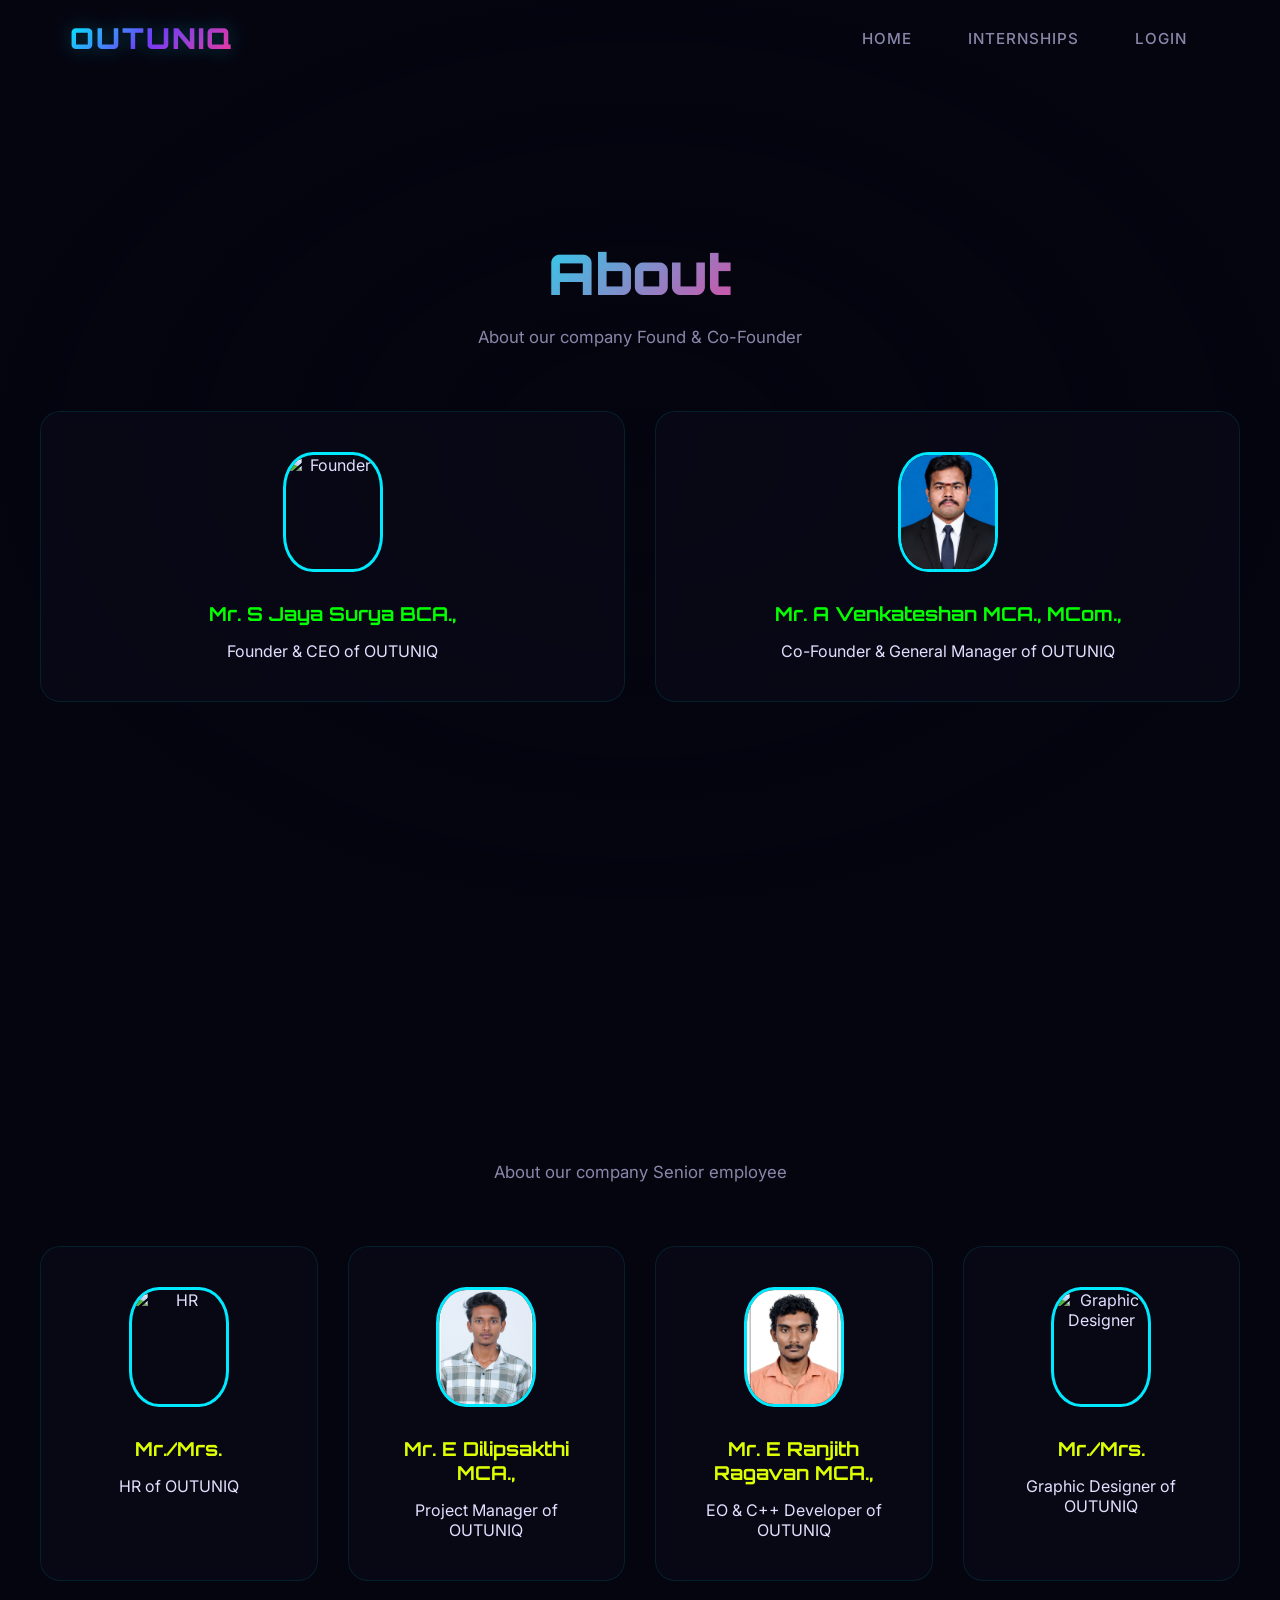
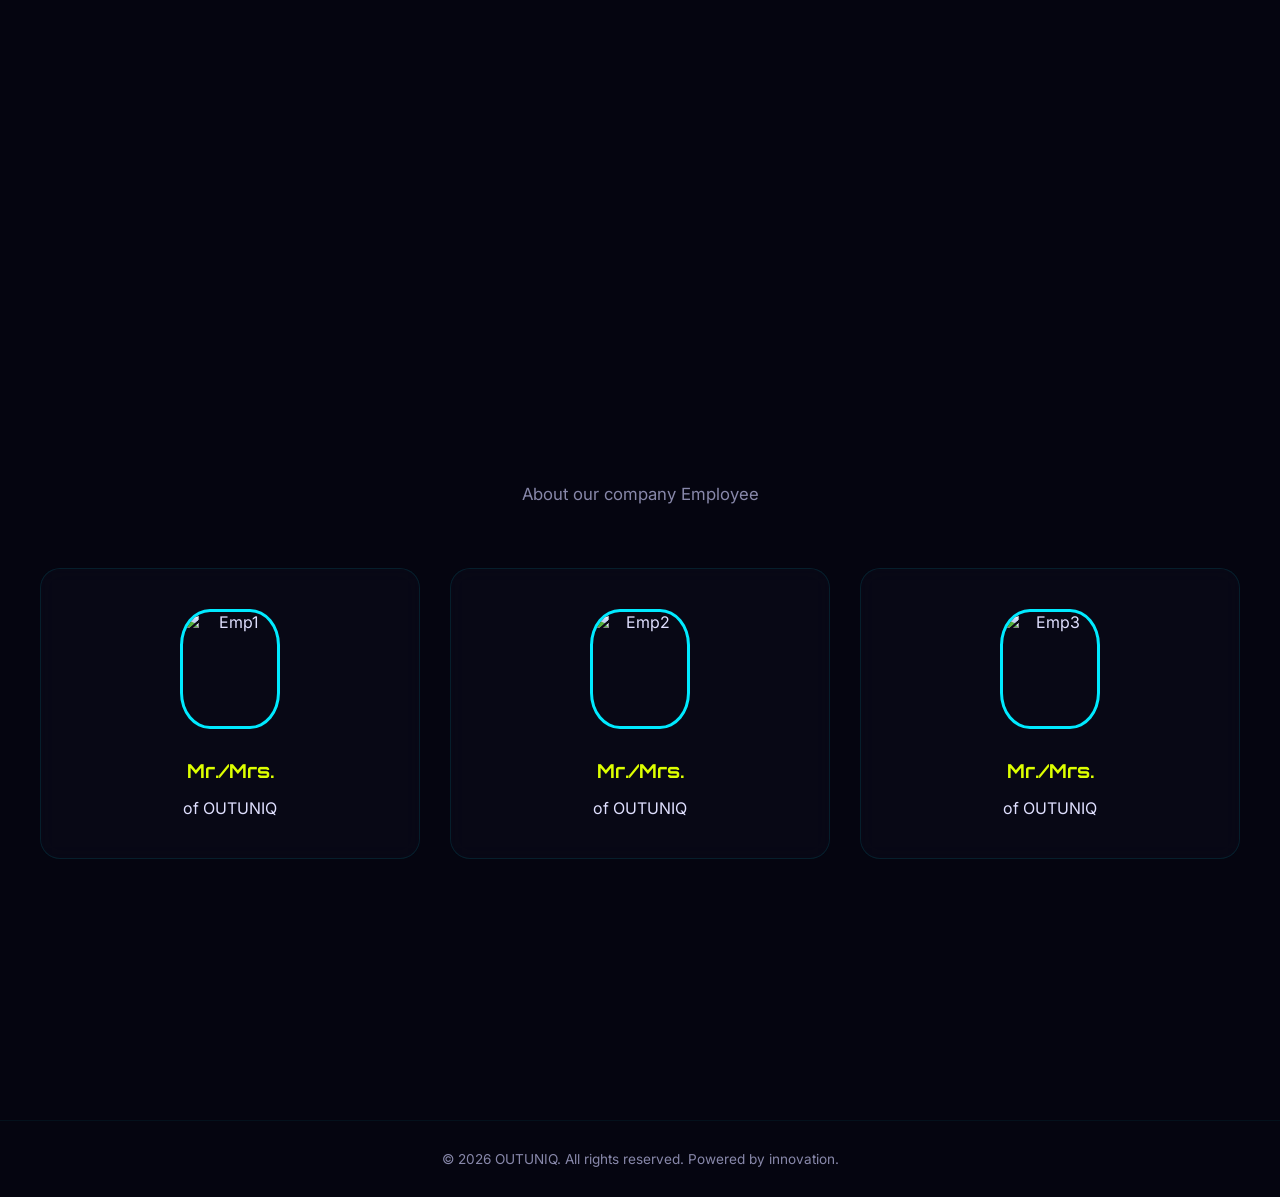
==== about.html @ 7e3fc16c "about employee" ====
<!DOCTYPE html>
<html lang="en">

<head>
    <meta charset="UTF-8">
    <meta name="viewport" content="width=device-width, initial-scale=1.0">
    <title>About</title>.
    <link rel="stylesheet" href="styles.css">
</head>

<body>
    <div id="canvas-container"></div>
    <div class="overlay"></div>
    <nav class="navbar">
        <div class="nav-container">
            <a href="index.html" class="logo">OUTUNIQ</a>
            <div class="nav-toggle" id="navToggle">
                <span></span><span></span><span></span>
            </div>
            <ul class="nav-links" id="navLinks">
                <li><a href="index.html" class="active">Home</a></li>
                <li><a href="intership.html">Internships</a></li>
                <li><a href="auth.html">Login</a></li>
            </ul>
        </div>
    </nav>
    <section class="internships-section" id="internships">
        <div class="section-header">
            <h2 class="section-title">About</h2>
            <p class="section-subtitle">About our company Found & Co-Founder</p>
        </div>

        <div class="internships-grid">
            <div class="about-card">
                <img src="" alt="Founder" class="employee-photo">
                <h3 style="color: rgb(4, 255, 0);">Mr. S Jaya Surya BCA.,</h3>
                <p>Founder & CEO of OUTUNIQ</p>
            </div>

            <div class="about-card">
                <img src="Assets/venkat.jpg" class="employee-photo">
                <h3 style="color: rgb(4, 255, 0);">Mr. A Venkateshan MCA., MCom.,</h3>
                <p>Co-Founder & General Manager of OUTUNIQ</p>
            </div>

        </div>
    </section>

    <section class="internships-section" id="internships">
        <div class="section-header">
            <p class="section-subtitle">About our company Senior employee</p>
        </div>

        <div class="internships-grid">

            <div class="about-card">
                <img src="Assets/" alt="HR" class="employee-photo">
                <h3 style="color: rgb(221, 255, 0);">Mr./Mrs.</h3>
                <p>HR of OUTUNIQ</p>
            </div>

            <div class="about-card">
                <img src="Assets/Dilip.jpg" alt="Project Manager" class="employee-photo">
                <h3 style="color: rgb(221, 255, 0);">Mr. E Dilipsakthi MCA., </h3>
                <p>Project Manager of OUTUNIQ</p>
            </div>

            <div class="about-card">
                <img src="Assets/Ranjith.jpg" class="employee-photo">
                <h3 style="color: rgb(221, 255, 0);">Mr. E Ranjith Ragavan MCA.,</h3>
                <p> EO & C++ Developer of OUTUNIQ</p>
            </div>

            <div class="about-card">
                <img src="Assets/" alt="Graphic Designer" class="employee-photo">
                <h3 style="color: rgb(221, 255, 0);">Mr./Mrs. </h3>
                <p>Graphic Designer of OUTUNIQ</p>
            </div>

        </div>
    </section>


    <section class="internships-section" id="internships">
        <div class="section-header">
            <p class="section-subtitle">About our company Employee</p>
        </div>

        <div class="internships-grid">

           <div class="about-card">
                <img src="Assets/" alt="Emp1" class="employee-photo">
                <h3 style="color: rgb(221, 255, 0);">Mr./Mrs. </h3>
                <p> of OUTUNIQ</p>
            </div>

            <div class="about-card">
                <img src="Assets/" alt="Emp2" class="employee-photo">
                <h3 style="color: rgb(221, 255, 0);">Mr./Mrs. </h3>
                <p> of OUTUNIQ</p>
            </div>

            <div class="about-card">
                <img src="Assets/" alt="Emp3" class="employee-photo">
                <h3 style="color: rgb(221, 255, 0);">Mr./Mrs. </h3>
                <p> of OUTUNIQ</p>
            </div>

        </div>
    </section>

    <footer>
        <p>&copy; 2026 OUTUNIQ. All rights reserved. Powered by innovation.</p>
    </footer>

    <script src="https://cdnjs.cloudflare.com/ajax/libs/three.js/r128/three.min.js"></script>
    <script src="script.js"></script>
</body>

</html>
---- styles.css ----
@import url('https://fonts.googleapis.com/css2?family=Orbitron:wght@400;700;900&family=Inter:wght@300;400;600;700&display=swap');

*, *::before, *::after {
  margin: 0;
  padding: 0;
  box-sizing: border-box;
}

:root {
  --primary: #00f0ff;
  --secondary: #7b2ff7;
  --accent: #ff2d95;
  --dark: #0a0a1a;
  --darker: #050510;
  --text: #e0e0ff;
  --text-dim: #8888aa;
  --glow-primary: 0 0 20px rgba(0, 240, 255, 0.3);
  --glow-secondary: 0 0 20px rgba(123, 47, 247, 0.3);
}

html {
  scroll-behavior: smooth;
}

body {
  font-family: 'Inter', sans-serif;
  background: var(--darker);
  color: var(--text);
  overflow-x: hidden;
  min-height: 100vh;
}

#canvas-container {
  position: fixed;
  top: 0;
  left: 0;
  width: 100%;
  height: 100%;
  z-index: 0;
}

.overlay {
  position: fixed;
  top: 0;
  left: 0;
  width: 100%;
  height: 100%;
  background: radial-gradient(ellipse at center, transparent 0%, var(--darker) 80%);
  pointer-events: none;
  z-index: 1;
}

.navbar {
  position: fixed;
  top: 0;
  left: 0;
  width: 100%;
  padding: 20px 0;
  z-index: 1000;
  transition: all 0.4s ease;
  background: transparent;
}

.navbar.scrolled {
  background: rgba(5, 5, 16, 0.92);
  backdrop-filter: blur(20px);
  padding: 12px 0;
  border-bottom: 1px solid rgba(0, 240, 255, 0.1);
}

.nav-container {
  max-width: 1200px;
  margin: 0 auto;
  padding: 0 30px;
  display: flex;
  justify-content: space-between;
  align-items: center;
}

.logo {
  font-family: 'Orbitron', sans-serif;
  font-size: 1.8rem;
  font-weight: 900;
  text-decoration: none;
  background: linear-gradient(135deg, var(--primary), var(--secondary), var(--accent));
  -webkit-background-clip: text;
  background-clip: text;
  color: transparent;
  position: relative;
  letter-spacing: 2px;
  text-shadow: var(--glow-primary);
  animation: logoPulse 3s ease-in-out infinite;
}

@keyframes logoPulse {
  0%, 100% { filter: brightness(1); }
  50% { filter: brightness(1.3); }
}

.logo::after {
  content: '';
  position: absolute;
  bottom: -4px;
  left: 0;
  width: 100%;
  height: 2px;
  background: linear-gradient(90deg, var(--primary), var(--accent));
  transform: scaleX(0);
  transform-origin: left;
  transition: transform 0.4s ease;
}

.logo:hover::after {
  transform: scaleX(1);
}

.nav-links {
  display: flex;
  list-style: none;
  gap: 10px;
}

.nav-links a {
  text-decoration: none;
  color: var(--text-dim);
  font-weight: 500;
  font-size: 0.95rem;
  padding: 10px 22px;
  border-radius: 50px;
  transition: all 0.3s ease;
  position: relative;
  border: 1px solid transparent;
  letter-spacing: 1px;
  text-transform: uppercase;
}

.nav-links a:hover,
.nav-links a.active {
  color: var(--text);
  border-color: rgba(0, 240, 255, 0.3);
  background: rgba(0, 240, 255, 0.05);
  box-shadow: 0 0 25px rgba(0, 240, 255, 0.1);
  transform: translateY(-2px);
}

.nav-links a.active {
  color: var(--primary);
  border-color: var(--primary);
  box-shadow: var(--glow-primary);
}

.nav-toggle {
  display: none;
  flex-direction: column;
  cursor: pointer;
  gap: 5px;
  z-index: 1001;
  position: relative;
  padding: 10px;
}

.nav-toggle span {
  width: 28px;
  height: 2px;
  background: var(--text);
  transition: all 0.3s ease;
  border-radius: 2px;
  pointer-events: none;
}

.nav-toggle.active span:nth-child(1) {
  transform: rotate(45deg) translate(5px, 5px);
}

.nav-toggle.active span:nth-child(2) {
  opacity: 0;
  transform: translateX(-10px);
}

.nav-toggle.active span:nth-child(3) {
  transform: rotate(-45deg) translate(5px, -5px);
}

.hero {
  position: relative;
  z-index: 2;
  min-height: 100vh;
  display: flex;
  align-items: center;
  justify-content: center;
  text-align: center;
  padding: 120px 30px 60px;
}

.hero-content {
  max-width: 900px;
}

.hero-title {
  font-family: 'Orbitron', sans-serif;
  font-size: clamp(3rem, 10vw, 7rem);
  font-weight: 900;
  margin-bottom: 20px;
  position: relative;
  display: inline-block;
}

.glitch {
  position: relative;
  animation: glitchFade 4s infinite;
}

.glitch::before,
.glitch::after {
  content: attr(data-text);
  position: absolute;
  top: 0;
  left: 0;
  width: 100%;
  height: 100%;
  opacity: 0;
}

.glitch::before {
  color: var(--accent);
  animation: glitchShift 3s infinite linear alternate-reverse;
  clip-path: polygon(0 0, 100% 0, 100% 45%, 0 45%);
}

.glitch::after {
  color: var(--primary);
  animation: glitchShift 2s infinite linear alternate-reverse;
  clip-path: polygon(0 55%, 100% 55%, 100% 100%, 0 100%);
}

@keyframes glitchShift {
  0% { transform: translate(0); opacity: 0; }
  5% { transform: translate(-3px, 2px); opacity: 0.8; }
  10% { transform: translate(3px, -1px); opacity: 0; }
  100% { transform: translate(0); opacity: 0; }
}

@keyframes glitchFade {
  0%, 90%, 100% { opacity: 1; }
  95% { opacity: 0.8; }
}

.hero-title {
  background: linear-gradient(135deg, #ffffff 0%, var(--primary) 50%, var(--secondary) 100%);
  -webkit-background-clip: text;
  background-clip: text;
  color: transparent;
  text-shadow: 0 0 40px rgba(0, 240, 255, 0.2);
}

.hero-subtitle {
  font-size: clamp(1rem, 2vw, 1.25rem);
  color: var(--text-dim);
  margin-bottom: 40px;
  line-height: 1.8;
  max-width: 700px;
  margin-left: auto;
  margin-right: auto;
}

.hero-buttons {
  display: flex;
  gap: 20px;
  justify-content: center;
  flex-wrap: wrap;
  margin-bottom: 60px;
}

.btn {
  padding: 16px 40px;
  border-radius: 50px;
  font-weight: 600;
  font-size: 1rem;
  text-decoration: none;
  transition: all 0.4s ease;
  position: relative;
  overflow: hidden;
  text-transform: uppercase;
  letter-spacing: 2px;
  cursor: pointer;
  border: none;
  display: inline-block;
}

.btn-primary {
  background: linear-gradient(135deg, var(--primary), var(--secondary));
  color: var(--dark);
  box-shadow: 0 0 30px rgba(0, 240, 255, 0.2);
}

.btn-primary:hover {
  transform: translateY(-4px) scale(1.02);
  box-shadow: 0 0 50px rgba(0, 240, 255, 0.4);
}

.btn-primary::before {
  content: '';
  position: absolute;
  top: -2px;
  left: -2px;
  right: -2px;
  bottom: -2px;
  background: linear-gradient(135deg, var(--primary), var(--secondary), var(--accent), var(--primary));
  background-size: 400% 400%;
  border-radius: 52px;
  z-index: -1;
  animation: gradientSpin 3s linear infinite;
  opacity: 0;
  transition: opacity 0.4s ease;
}

.btn-primary:hover::before {
  opacity: 1;
}

@keyframes gradientSpin {
  0% { background-position: 0% 50%; }
  50% { background-position: 100% 50%; }
  100% { background-position: 0% 50%; }
}

.btn-outline {
  background: transparent;
  color: var(--primary);
  border: 2px solid var(--primary);
}

.btn-outline:hover {
  background: rgba(0, 240, 255, 0.1);
  box-shadow: var(--glow-primary);
  transform: translateY(-4px);
}

.stats {
  display: flex;
  gap: 50px;
  justify-content: center;
  flex-wrap: wrap;
}

.stat-item {
  perspective: 500px;
}

.stat-item:hover .stat-number {
  transform: rotateY(10deg) scale(1.1);
}

.stat-number {
  font-family: 'Orbitron', sans-serif;
  font-size: 2.5rem;
  font-weight: 700;
  color: var(--primary);
  display: inline-block;
  transition: transform 0.4s ease;
  text-shadow: var(--glow-primary);
}

.stat-plus {
  font-family: 'Orbitron', sans-serif;
  font-size: 2rem;
  color: var(--accent);
  margin-left: 2px;
}

.stat-label {
  display: block;
  color: var(--text-dim);
  font-size: 0.85rem;
  margin-top: 5px;
  text-transform: uppercase;
  letter-spacing: 2px;
}

.scroll-indicator {
  position: absolute;
  bottom: 30px;
  left: 50%;
  transform: translateX(-50%);
  width: 30px;
  height: 50px;
  border: 2px solid rgba(0, 240, 255, 0.3);
  border-radius: 15px;
  display: flex;
  justify-content: center;
}

.scroll-indicator span {
  width: 4px;
  height: 12px;
  background: var(--primary);
  border-radius: 2px;
  margin-top: 8px;
  animation: scrollBounce 2s infinite;
}

@keyframes scrollBounce {
  0% { transform: translateY(0); opacity: 1; }
  50% { transform: translateY(15px); opacity: 0.3; }
  100% { transform: translateY(0); opacity: 1; }
}

.internships-section {
  position: relative;
  z-index: 2;
  min-height: 100vh;
  display: flex;
  flex-direction: column;
  align-items: center;
  justify-content: center;
  padding: 100px 30px;
}

.section-header {
  text-align: center;
  margin-bottom: 60px;
}

.section-title {
  font-family: 'Orbitron', sans-serif;
  font-size: clamp(2rem, 5vw, 3.5rem);
  font-weight: 900;
  background: linear-gradient(135deg, var(--primary), var(--accent));
  -webkit-background-clip: text;
  background-clip: text;
  color: transparent;
  margin-bottom: 15px;
}

.section-subtitle {
  color: var(--text-dim);
  font-size: 1.05rem;
  max-width: 600px;
  margin: 0 auto;
  line-height: 1.6;
}

.internships-grid {
  display: grid;
  grid-template-columns: repeat(auto-fit, minmax(260px, 1fr));
  gap: 30px;
  max-width: 1200px;
  width: 100%;
}

.internship-card {
  perspective: 800px;
  padding: 40px 30px;
  border-radius: 20px;
  border: 1px solid rgba(0, 240, 255, 0.1);
  background: rgba(10, 10, 26, 0.6);
  backdrop-filter: blur(10px);
  text-align: center;
  transition: all 0.5s cubic-bezier(0.175, 0.885, 0.32, 1.275);
  position: relative;
  overflow: hidden;
  display: flex;
  flex-direction: column;
  align-items: center;
  gap: 15px;
}

.internship-card::before {
  content: '';
  position: absolute;
  top: -50%;
  left: -50%;
  width: 200%;
  height: 200%;
  background: conic-gradient(from 0deg, transparent, var(--primary), transparent, var(--secondary), transparent, var(--accent), transparent);
  animation: cardBorderSpin 6s linear infinite;
  opacity: 0;
  transition: opacity 0.5s ease;
  z-index: 0;
}

.internship-card:hover::before {
  opacity: 0.15;
}

@keyframes cardBorderSpin {
  0% { transform: rotate(0deg); }
  100% { transform: rotate(360deg); }
}

.internship-card:hover {
  transform: translateY(-12px) scale(1.02);
  border-color: var(--primary);
  box-shadow: 0 20px 60px rgba(0, 240, 255, 0.15);
}

.card-icon {
  width: 70px;
  height: 70px;
  border-radius: 18px;
  display: flex;
  align-items: center;
  justify-content: center;
  font-family: 'Orbitron', sans-serif;
  font-size: 1.8rem;
  font-weight: 900;
  background: linear-gradient(135deg, rgba(0, 240, 255, 0.15), rgba(123, 47, 247, 0.15));
  border: 1px solid rgba(0, 240, 255, 0.2);
  color: var(--primary);
  position: relative;
  z-index: 1;
  transition: all 0.4s ease;
}

.internship-card:hover .card-icon {
  transform: scale(1.1) rotateY(10deg);
  box-shadow: 0 0 30px rgba(0, 240, 255, 0.2);
  border-color: var(--primary);
}

.internship-card h3 {
  font-family: 'Orbitron', sans-serif;
  font-size: 1.2rem;
  font-weight: 700;
  color: var(--text);
  position: relative;
  z-index: 1;
}

.internship-card p {
  color: var(--text-dim);
  font-size: 0.9rem;
  line-height: 1.6;
  position: relative;
  z-index: 1;
  flex: 1;
}

.card-btn {
  padding: 12px 30px;
  font-size: 0.85rem;
  position: relative;
  z-index: 1;
  width: 100%;
}

.apply-section {
  position: relative;
  z-index: 2;
  min-height: 100vh;
  display: flex;
  align-items: flex-start;
  justify-content: center;
  padding: 140px 30px 60px;
}

.apply-container {
  width: 100%;
  max-width: 780px;
}

.apply-header {
  text-align: center;
  margin-bottom: 50px;
}

.apply-title {
  font-family: 'Orbitron', sans-serif;
  font-size: clamp(2rem, 5vw, 3rem);
  font-weight: 900;
  background: linear-gradient(135deg, var(--primary), var(--accent));
  -webkit-background-clip: text;
  background-clip: text;
  color: transparent;
  margin-bottom: 12px;
}

.apply-subtitle {
  color: var(--text-dim);
  font-size: 1.05rem;
  max-width: 600px;
  margin: 0 auto;
  line-height: 1.6;
}

.apply-form {
  display: flex;
  flex-direction: column;
  gap: 22px;
  background: rgba(10, 10, 26, 0.8);
  backdrop-filter: blur(20px);
  border: 1px solid rgba(0, 240, 255, 0.12);
  border-radius: 24px;
  padding: 45px 40px;
  box-shadow: 0 0 40px rgba(0, 0, 0, 0.4);
  transition: border-color 0.4s ease;
}

.apply-form:hover {
  border-color: rgba(0, 240, 255, 0.25);
}

.form-row {
  display: grid;
  grid-template-columns: 1fr 1fr;
  gap: 22px;
}

.apply-form .input-group {
  position: relative;
  display: flex;
  flex-direction: column;
  gap: 6px;
}

.input-label {
  font-size: 0.8rem;
  color: var(--text-dim);
  text-transform: uppercase;
  letter-spacing: 1.5px;
  font-weight: 600;
  margin-left: 4px;
}

.apply-form .input-group input,
.apply-form .input-group select,
.apply-form .input-group textarea {
  width: 100%;
  padding: 14px 20px 14px 45px;
  border: 1px solid rgba(0, 240, 255, 0.15);
  border-radius: 12px;
  background: rgba(0, 240, 255, 0.03);
  color: var(--text);
  font-size: 0.95rem;
  transition: all 0.3s ease;
  outline: none;
  font-family: 'Inter', sans-serif;
}

.apply-form .input-group textarea {
  resize: vertical;
  min-height: 120px;
  padding-top: 16px;
  line-height: 1.6;
}

.apply-form .input-group select {
  cursor: pointer;
  appearance: none;
  -webkit-appearance: none;
  background-image: url("data:image/svg+xml,%3Csvg xmlns='http://www.w3.org/2000/svg' width='12' height='8' viewBox='0 0 12 8'%3E%3Cpath fill='%2300f0ff' d='M6 8L0 0h12z'/%3E%3C/svg%3E");
  background-repeat: no-repeat;
  background-position: right 16px center;
  padding-right: 40px;
}

.apply-form .input-group select option {
  background: #0a0a1a;
  color: var(--text);
}

.apply-form .input-group input:focus,
.apply-form .input-group select:focus,
.apply-form .input-group textarea:focus {
  border-color: var(--primary);
  box-shadow: 0 0 20px rgba(0, 240, 255, 0.1);
  background: rgba(0, 240, 255, 0.05);
}

.apply-form .input-group input::placeholder,
.apply-form .input-group textarea::placeholder {
  color: var(--text-dim);
  opacity: 0.5;
}

.apply-form .input-group .input-icon {
  position: absolute;
  left: 16px;
  top: 38px;
  color: var(--primary);
  font-weight: 700;
  font-size: 0.85rem;
  opacity: 0.5;
  pointer-events: none;
}

.file-upload {
  position: relative;
}

.file-upload input[type="file"] {
  position: absolute;
  top: 0;
  left: 0;
  width: 100%;
  height: 100%;
  opacity: 0;
  cursor: pointer;
  z-index: 2;
  padding: 0 !important;
}

.file-upload-content {
  display: flex;
  align-items: center;
  gap: 12px;
  padding: 18px 20px 18px 45px;
  border: 1px dashed rgba(0, 240, 255, 0.25);
  border-radius: 12px;
  background: rgba(0, 240, 255, 0.03);
  transition: all 0.3s ease;
}

.file-upload:hover .file-upload-content {
  border-color: var(--primary);
  background: rgba(0, 240, 255, 0.06);
  box-shadow: 0 0 20px rgba(0, 240, 255, 0.08);
}

.file-upload-icon {
  font-family: 'Orbitron', sans-serif;
  font-weight: 900;
  color: var(--primary);
  font-size: 1rem;
  flex-shrink: 0;
}

.file-upload-text {
  color: var(--text-dim);
  font-size: 0.9rem;
  opacity: 0.7;
}

.form-actions {
  display: flex;
  flex-direction: column;
  align-items: center;
  gap: 16px;
  margin-top: 10px;
}

.apply-btn {
  padding: 18px 50px;
  font-size: 1.05rem;
  width: 100%;
  max-width: 400px;
}

.form-note {
  color: var(--text-dim);
  font-size: 0.8rem;
  text-align: center;
  opacity: 0.6;
}

.apply-success {
  text-align: center;
  background: rgba(10, 10, 26, 0.8);
  backdrop-filter: blur(20px);
  border: 1px solid rgba(0, 240, 255, 0.15);
  border-radius: 24px;
  padding: 60px 40px;
  box-shadow: 0 0 60px rgba(0, 240, 255, 0.1);
}

.success-icon {
  width: 80px;
  height: 80px;
  border-radius: 50%;
  display: flex;
  align-items: center;
  justify-content: center;
  font-family: 'Orbitron', sans-serif;
  font-size: 2.5rem;
  font-weight: 900;
  background: linear-gradient(135deg, rgba(0, 240, 255, 0.2), rgba(123, 47, 247, 0.2));
  border: 2px solid var(--primary);
  color: var(--primary);
  margin: 0 auto 25px;
  box-shadow: 0 0 40px rgba(0, 240, 255, 0.2);
  animation: successPulse 2s ease-in-out infinite;
}

@keyframes successPulse {
  0%, 100% { box-shadow: 0 0 40px rgba(0, 240, 255, 0.2); transform: scale(1); }
  50% { box-shadow: 0 0 70px rgba(0, 240, 255, 0.4); transform: scale(1.05); }
}

.apply-success h2 {
  font-family: 'Orbitron', sans-serif;
  font-size: 2rem;
  font-weight: 900;
  background: linear-gradient(135deg, var(--primary), var(--accent));
  -webkit-background-clip: text;
  background-clip: text;
  color: transparent;
  margin-bottom: 15px;
}

.apply-success p {
  color: var(--text-dim);
  font-size: 1rem;
  max-width: 450px;
  margin: 0 auto 30px;
  line-height: 1.6;
}

.auth-section {
  position: relative;
  z-index: 2;
  min-height: 100vh;
  display: flex;
  align-items: center;
  justify-content: center;
  padding: 100px 30px;
}

.auth-card {
  perspective: 1500px;
  width: 100%;
  max-width: 420px;
  height: 500px;
}

.auth-card:hover .auth-card-inner {
  box-shadow: 0 0 60px rgba(0, 240, 255, 0.15);
}

.auth-card-inner {
  position: relative;
  width: 100%;
  height: 100%;
  transition: transform 0.8s cubic-bezier(0.175, 0.885, 0.32, 1.275);
  transform-style: preserve-3d;
  border-radius: 24px;
  border: 1px solid rgba(0, 240, 255, 0.15);
  box-shadow: 0 0 40px rgba(0, 0, 0, 0.5);
}

.auth-card-inner.flipped {
  transform: rotateY(180deg);
}

.auth-front,
.auth-back {
  position: absolute;
  top: 0;
  left: 0;
  width: 100%;
  height: 100%;
  backface-visibility: hidden;
  border-radius: 24px;
  padding: 50px 40px;
  display: flex;
  flex-direction: column;
  justify-content: center;
  background: rgba(10, 10, 26, 0.92);
  backdrop-filter: blur(20px);
}

.auth-back {
  transform: rotateY(180deg);
}

.auth-front h2,
.auth-back h2 {
  font-family: 'Orbitron', sans-serif;
  font-size: 1.8rem;
  margin-bottom: 8px;
  background: linear-gradient(135deg, var(--primary), var(--accent));
  -webkit-background-clip: text;
  background-clip: text;
  color: transparent;
}

.auth-front p,
.auth-back p {
  color: var(--text-dim);
  font-size: 0.9rem;
  margin-bottom: 30px;
}

.auth-form {
  display: flex;
  flex-direction: column;
  gap: 18px;
}

.input-group {
  position: relative;
}

.input-group input {
  width: 100%;
  padding: 14px 20px 14px 45px;
  border: 1px solid rgba(0, 240, 255, 0.15);
  border-radius: 12px;
  background: rgba(0, 240, 255, 0.03);
  color: var(--text);
  font-size: 0.95rem;
  transition: all 0.3s ease;
  outline: none;
  font-family: 'Inter', sans-serif;
}

.input-group input:focus {
  border-color: var(--primary);
  box-shadow: 0 0 20px rgba(0, 240, 255, 0.1);
  background: rgba(0, 240, 255, 0.05);
}

.input-group input::placeholder {
  color: var(--text-dim);
  opacity: 0.6;
}

.input-icon {
  position: absolute;
  left: 16px;
  top: 50%;
  transform: translateY(-50%);
  color: var(--primary);
  font-weight: 700;
  font-size: 0.9rem;
  opacity: 0.6;
}

.auth-btn {
  margin-top: 10px;
  width: 100%;
}

.auth-switch {
  margin-top: 25px;
  text-align: center;
  font-size: 0.85rem;
}

.auth-switch a {
  color: var(--primary);
  text-decoration: none;
  font-weight: 600;
  transition: all 0.3s ease;
}

.auth-switch a:hover {
  text-shadow: var(--glow-primary);
}

footer {
  position: relative;
  z-index: 2;
  text-align: center;
  padding: 30px;
  border-top: 1px solid rgba(0, 240, 255, 0.05);
  color: var(--text-dim);
  font-size: 0.85rem;
}

.about-card {
  perspective: 800px;
  padding: 40px 30px;
  border-radius: 20px;
  border: 1px solid rgba(0, 240, 255, 0.1);
  background: rgba(10, 10, 26, 0.6);
  backdrop-filter: blur(10px);
  text-align: center;
  transition: all 0.5s cubic-bezier(0.175, 0.885, 0.32, 1.275);
  position: relative;
  overflow: hidden;
  display: flex;
  flex-direction: column;
  align-items: center;
  gap: 15px;
}

.about-card::before {
  content: '';
  position: absolute;
  top: -50%;
  left: -50%;
  width: 200%;
  height: 200%;
  background: conic-gradient(from 0deg, transparent, var(--primary), transparent, var(--secondary), transparent, var(--accent), transparent);
  animation: cardBorderSpin 6s linear infinite;
  opacity: 0;
  transition: opacity 0.5s ease;
  z-index: 0;
}

.about-card h3 {
  font-family: 'Orbitron', sans-serif;
  font-size: 1.2rem;
  font-weight: 700;
  position: relative;
  z-index: 1;
}

.employee-photo {
    width: 100px;
    height: 120px;
    object-fit: cover;
    border-radius: 30%;
    display: block;
    margin: 0 auto 15px;
    border: 3px solid rgb(0, 234, 255);
}

.internship-card:hover::before {
  opacity: 0.15;
}


@media (max-width: 768px) {
  .nav-toggle {
    display: flex;
    z-index: 1003;
  }

  .nav-links {
    position: fixed;
    top: 0;
    right: -100%;
    width: 75%;
    max-width: 320px;
    height: 100vh;
    background: rgba(0, 0, 36, 0.702);
    backdrop-filter: blur(30px);
    -webkit-backdrop-filter: blur(30px);
    flex-direction: column;
    align-items: center;
    justify-content: center;
    gap: 20px;
    padding: 60px 20px;
    transition: right 0.5s cubic-bezier(0.77, 0, 0.175, 1);
    border-left: 1px solid rgba(4, 229, 245, 0.891);
    z-index: 1002;
    overflow-y: auto;
    -webkit-overflow-scrolling: touch;
  }

  .nav-links.active {
    right: 0;
  }

  .nav-links a {
    font-size: 1.2rem;
    padding: 15px 35px;
    display: inline-block;
    min-width: 160px;
    text-align: center;
    -webkit-tap-highlight-color: transparent;
  }

  .hero-title {
    font-size: clamp(2.2rem, 12vw, 4rem);
  }

  .stats {
    gap: 30px;
  }

  .stat-number {
    font-size: 1.8rem;
  }

  .internships-grid {
    grid-template-columns: 1fr;
    max-width: 400px;
  }

  .internship-card {
    padding: 30px 25px;
  }

  .apply-section {
    padding: 110px 16px 40px;
  }

  .apply-header {
    margin-bottom: 30px;
  }

  .apply-title {
    font-size: clamp(1.5rem, 6vw, 2rem);
  }

  .apply-subtitle {
    font-size: 0.9rem;
  }

  .apply-form {
    padding: 24px 16px;
    gap: 18px;
    border-radius: 16px;
  }

  .form-row {
    grid-template-columns: 1fr;
    gap: 18px;
  }

  .apply-form .input-group .input-icon {
    top: 36px;
    font-size: 0.8rem;
    left: 14px;
  }

  .apply-form .input-group input,
  .apply-form .input-group select,
  .apply-form .input-group textarea {
    padding: 12px 14px 12px 38px;
    font-size: 0.9rem;
  }

  .apply-form .input-group textarea {
    padding-top: 14px;
    min-height: 100px;
  }

  .apply-form .input-group select {
    background-position: right 12px center;
    padding-right: 34px;
  }

  .input-label {
    font-size: 0.7rem;
  }

  .file-upload-content {
    padding: 14px 14px 14px 38px;
  }

  .file-upload-text {
    font-size: 0.8rem;
  }

  .apply-btn {
    padding: 14px 30px;
    font-size: 0.95rem;
    max-width: 100%;
  }

  .form-note {
    font-size: 0.75rem;
  }

  .apply-success {
    padding: 40px 24px;
    border-radius: 16px;
  }

  .success-icon {
    width: 60px;
    height: 60px;
    font-size: 2rem;
  }

  .apply-success h2 {
    font-size: 1.5rem;
  }

  .apply-success p {
    font-size: 0.9rem;
  }

  .auth-card {
    height: 480px;
  }

  .auth-front,
  .auth-back {
    padding: 35px 25px;
  }
}
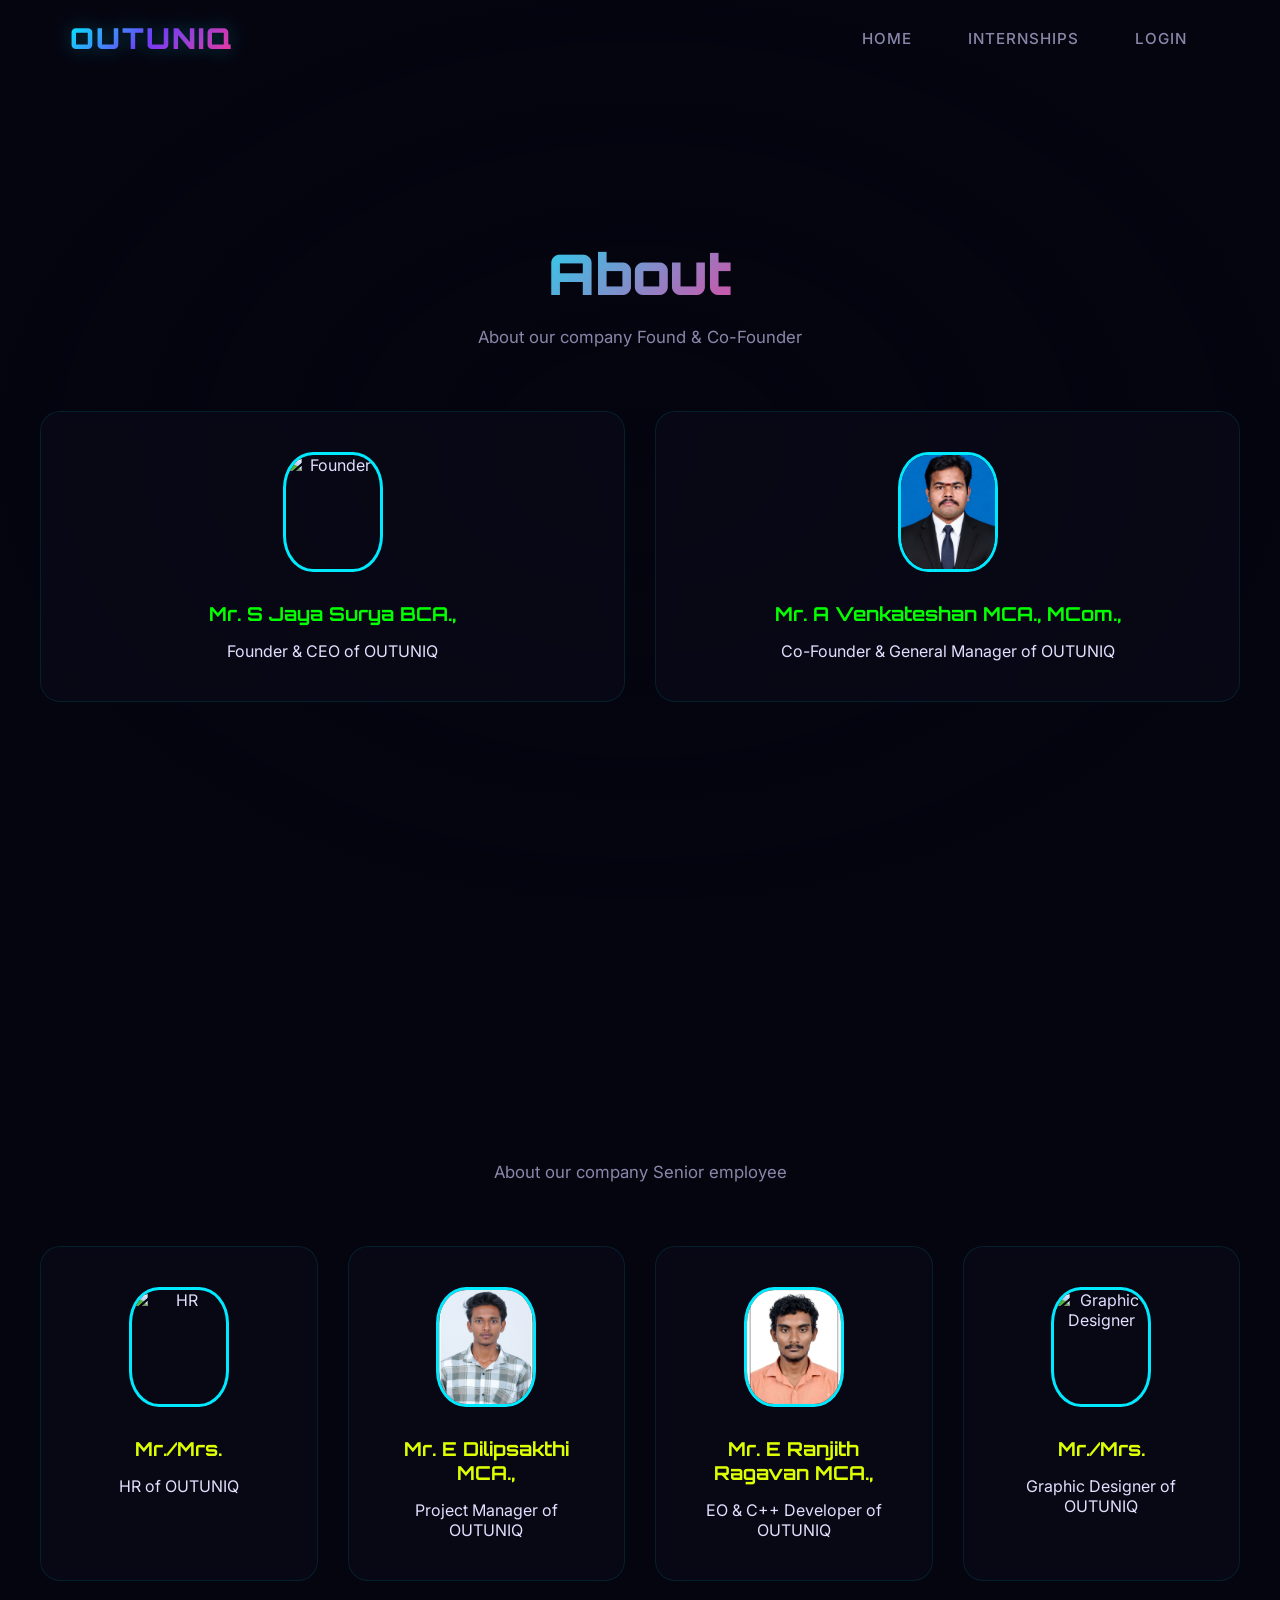
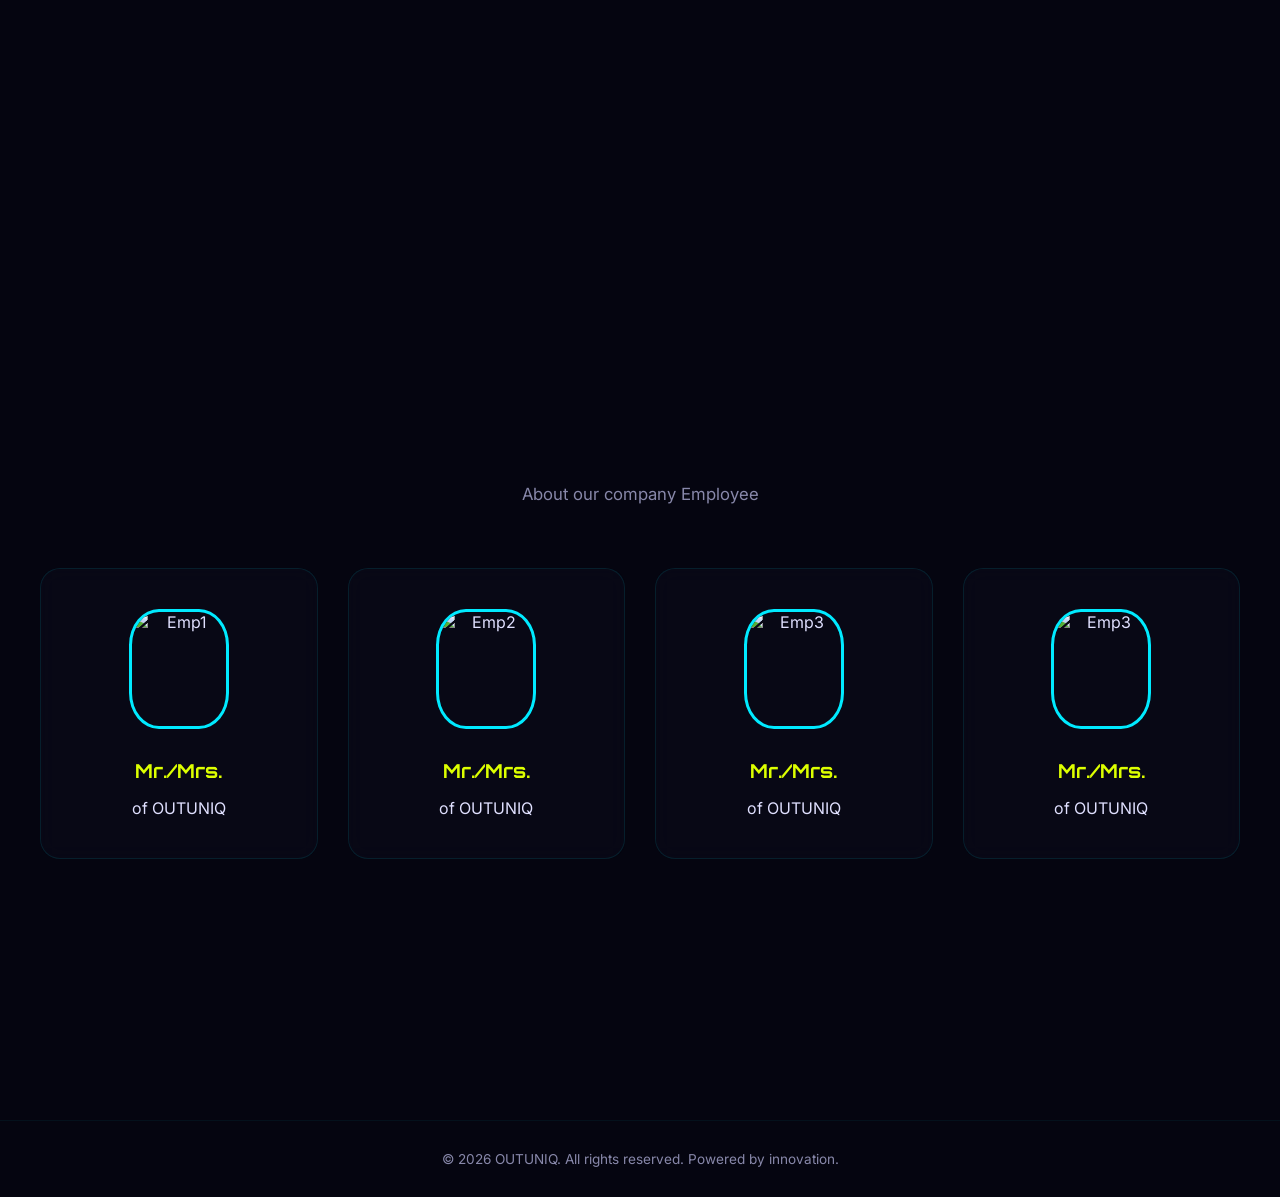
==== commit 226d0660: "employee" ====
--- a/about.html
+++ b/about.html
@@ -106,6 +106,12 @@
                 <p> of OUTUNIQ</p>
             </div>
 
+            <div class="about-card">
+                <img src="Assets/" alt="Emp3" class="employee-photo">
+                <h3 style="color: rgb(221, 255, 0);">Mr./Mrs. </h3>
+                <p> of OUTUNIQ</p>
+            </div>
+
         </div>
     </section>
 
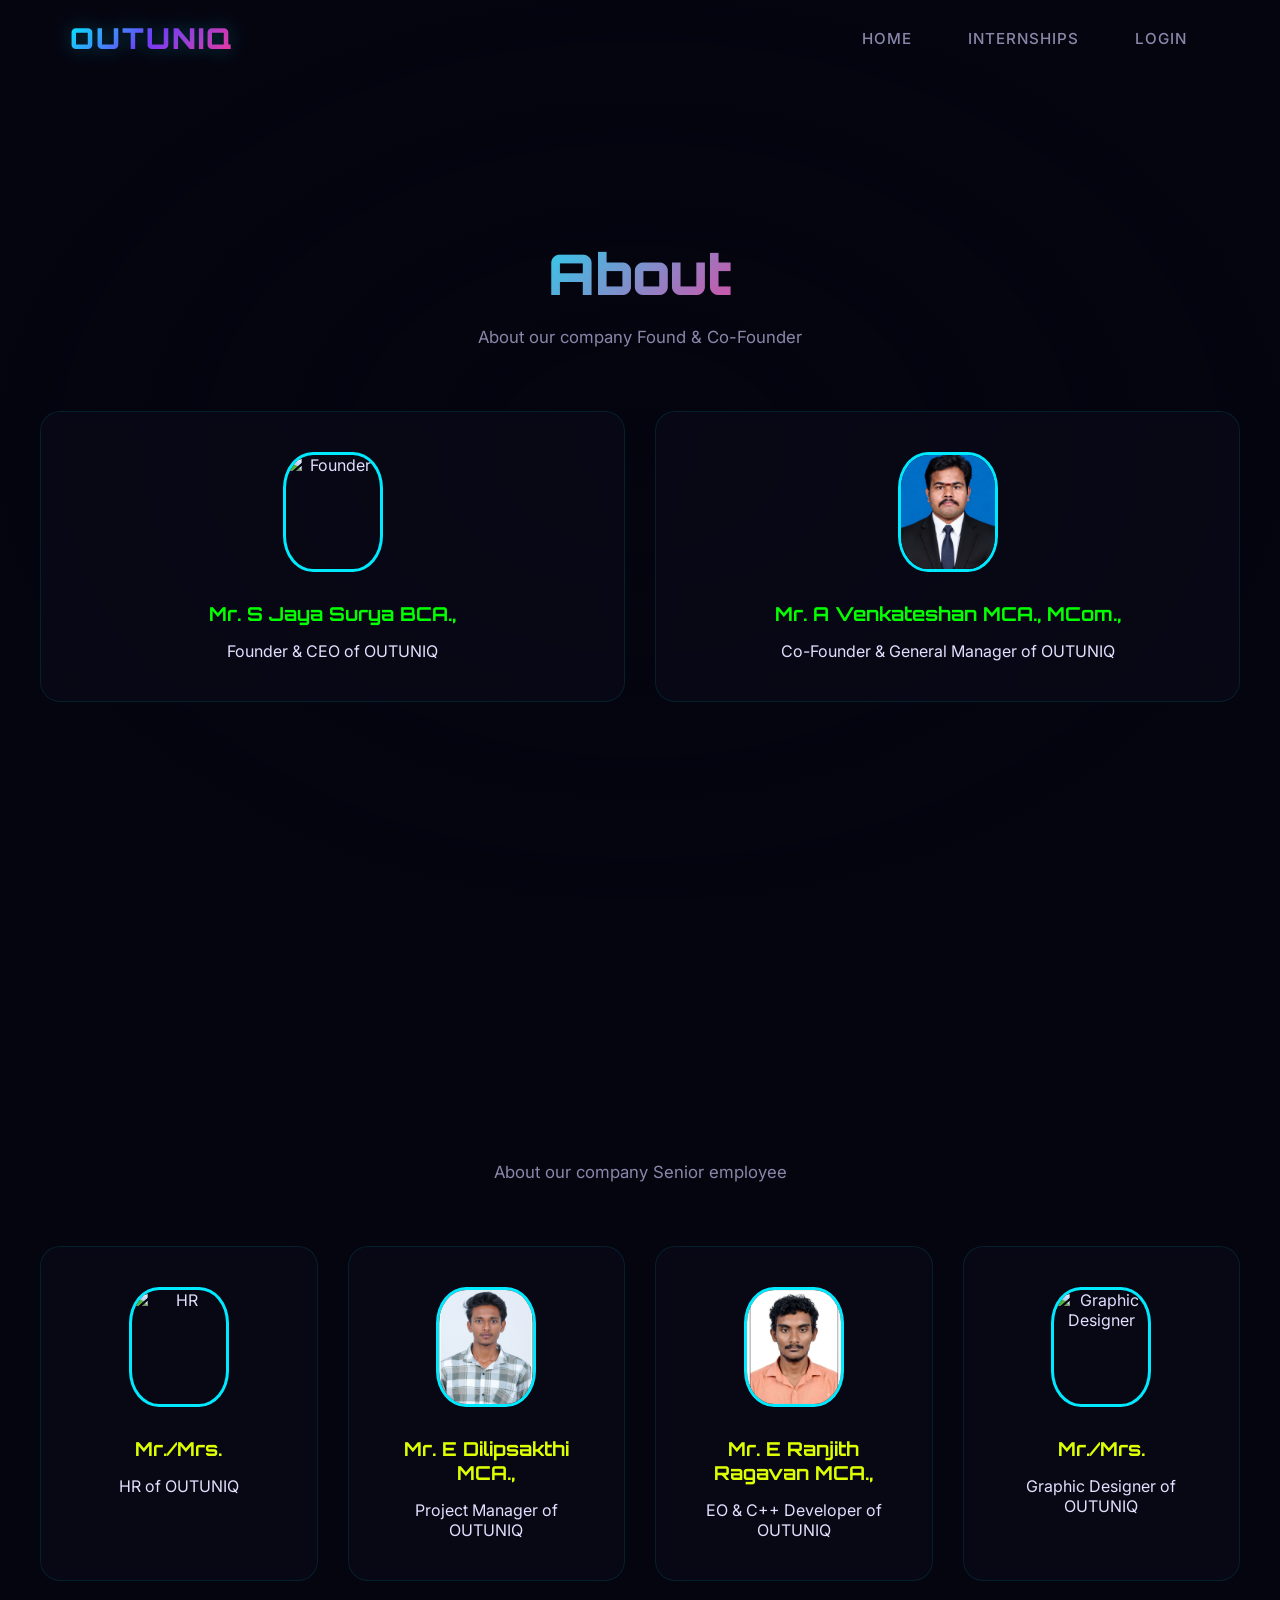
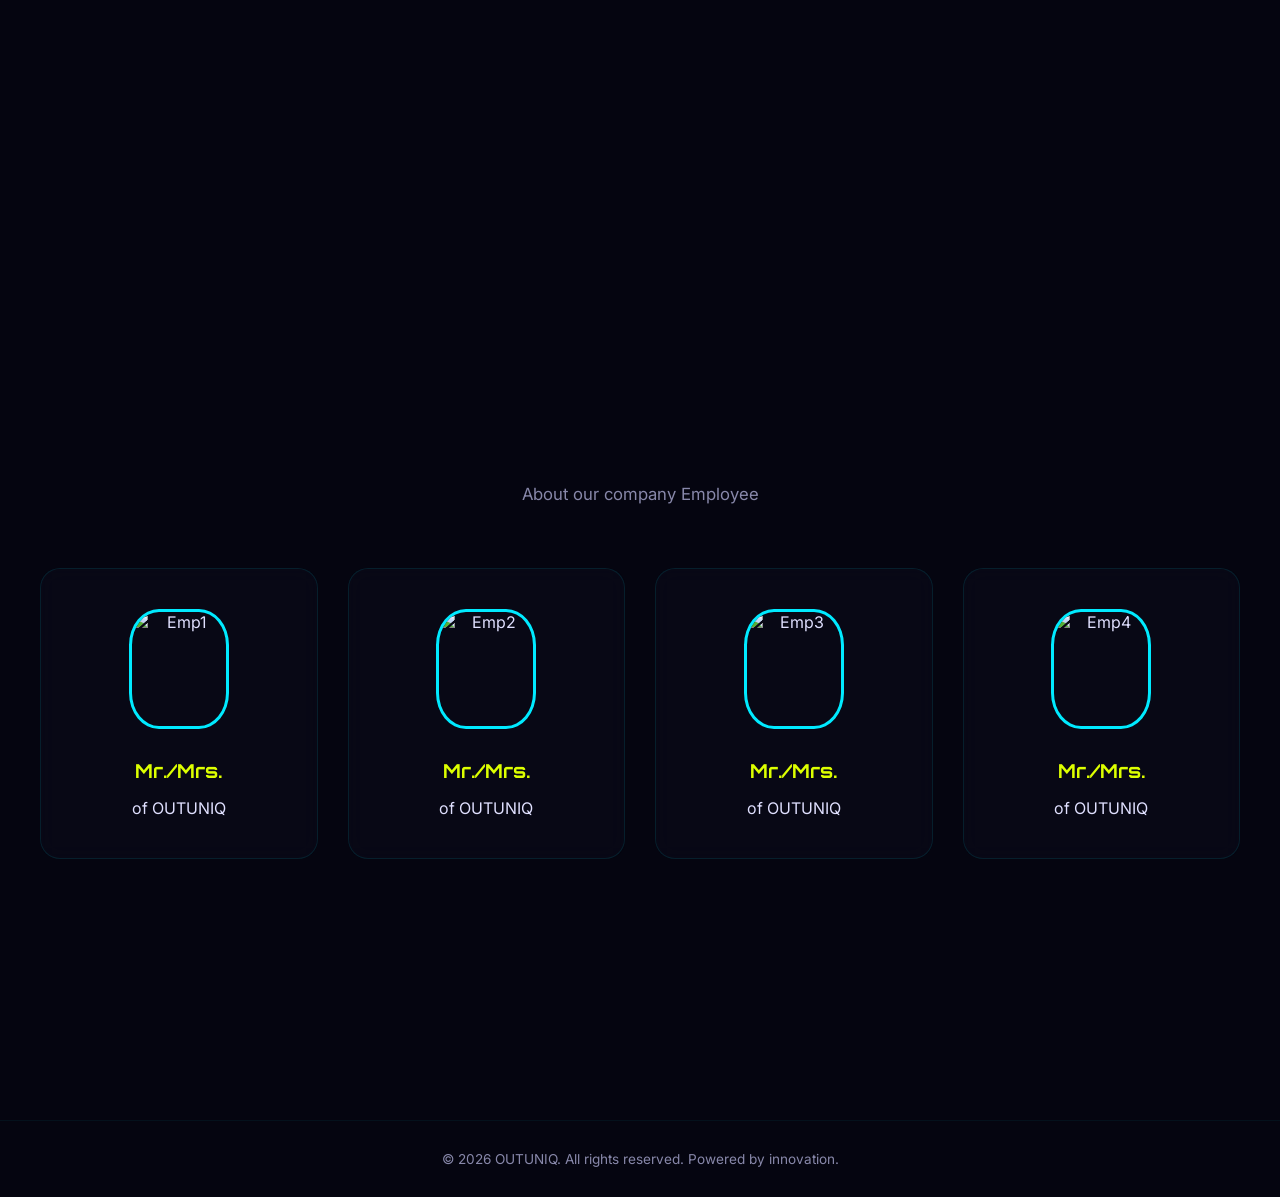
==== commit 6305f791: "about" ====
--- a/about.html
+++ b/about.html
@@ -107,7 +107,7 @@
             </div>
 
             <div class="about-card">
-                <img src="Assets/" alt="Emp3" class="employee-photo">
+                <img src="Assets/" alt="Emp4" class="employee-photo">
                 <h3 style="color: rgb(221, 255, 0);">Mr./Mrs. </h3>
                 <p> of OUTUNIQ</p>
             </div>
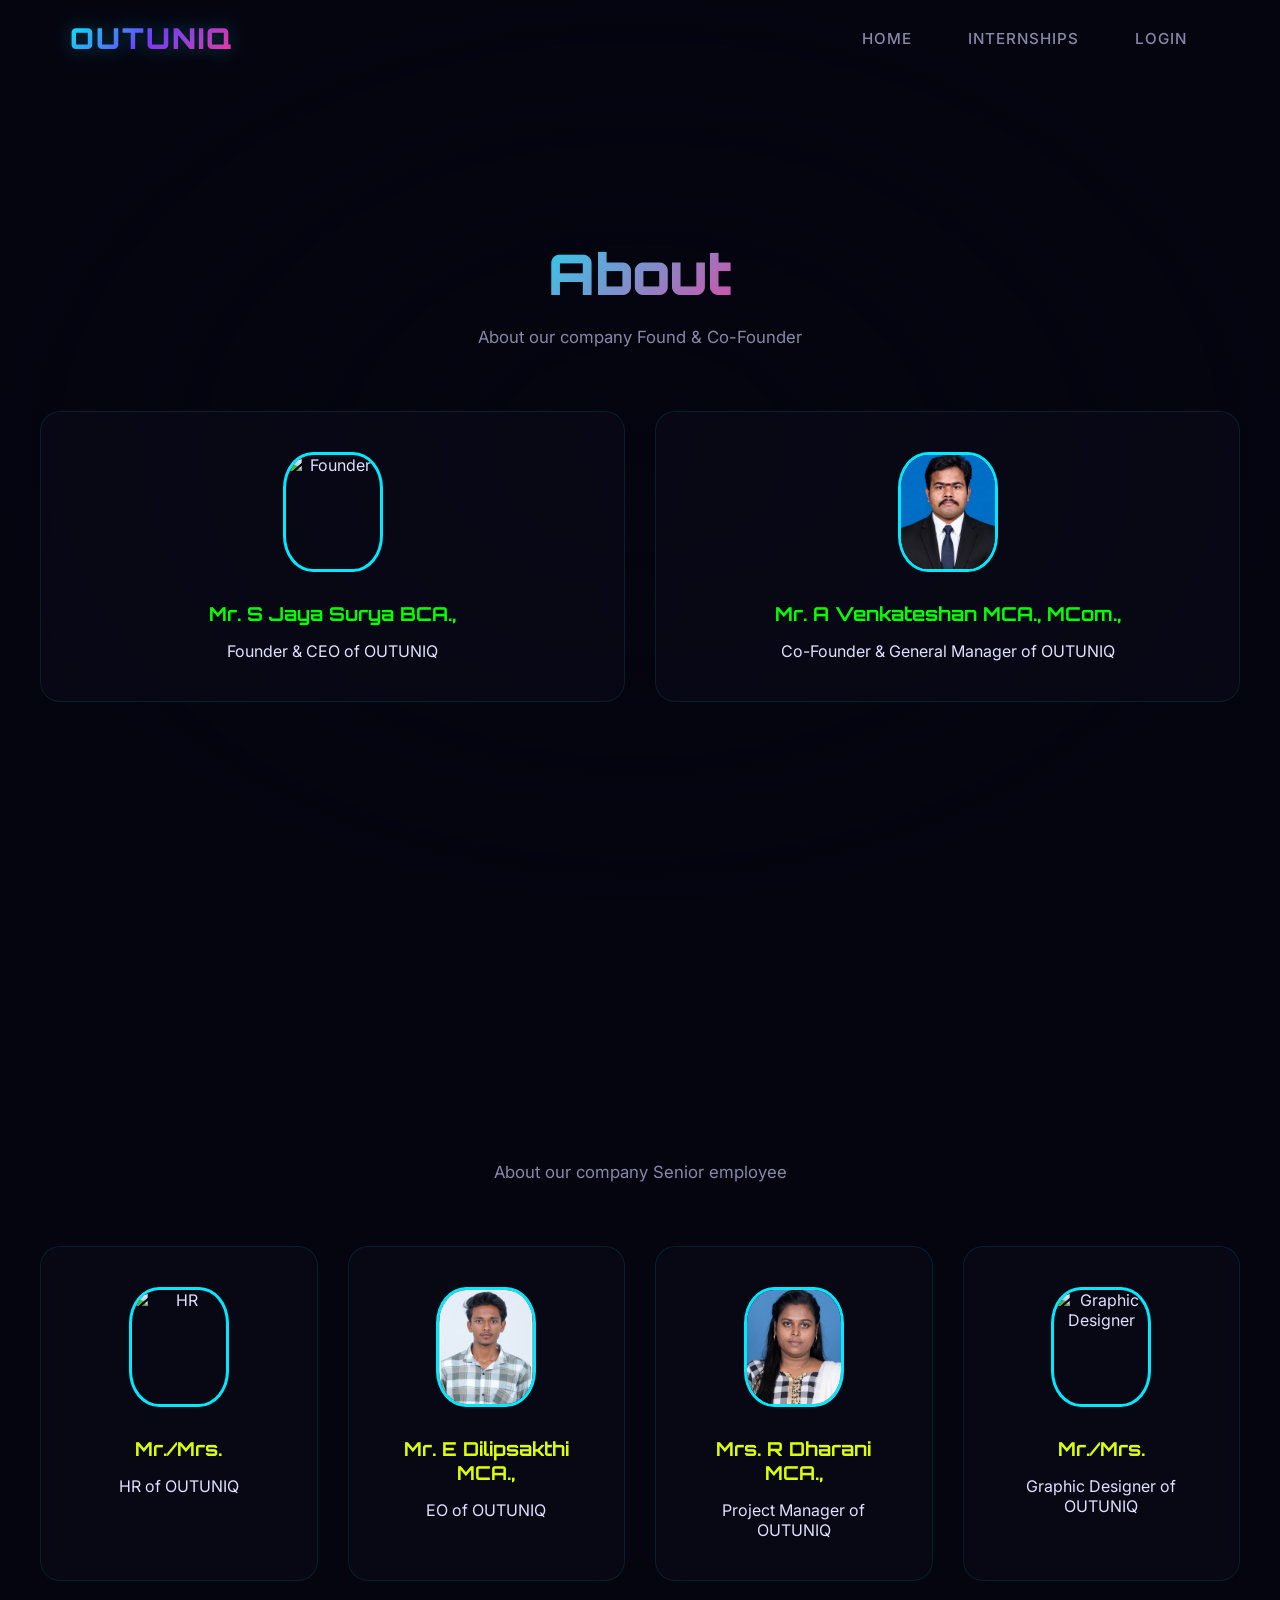
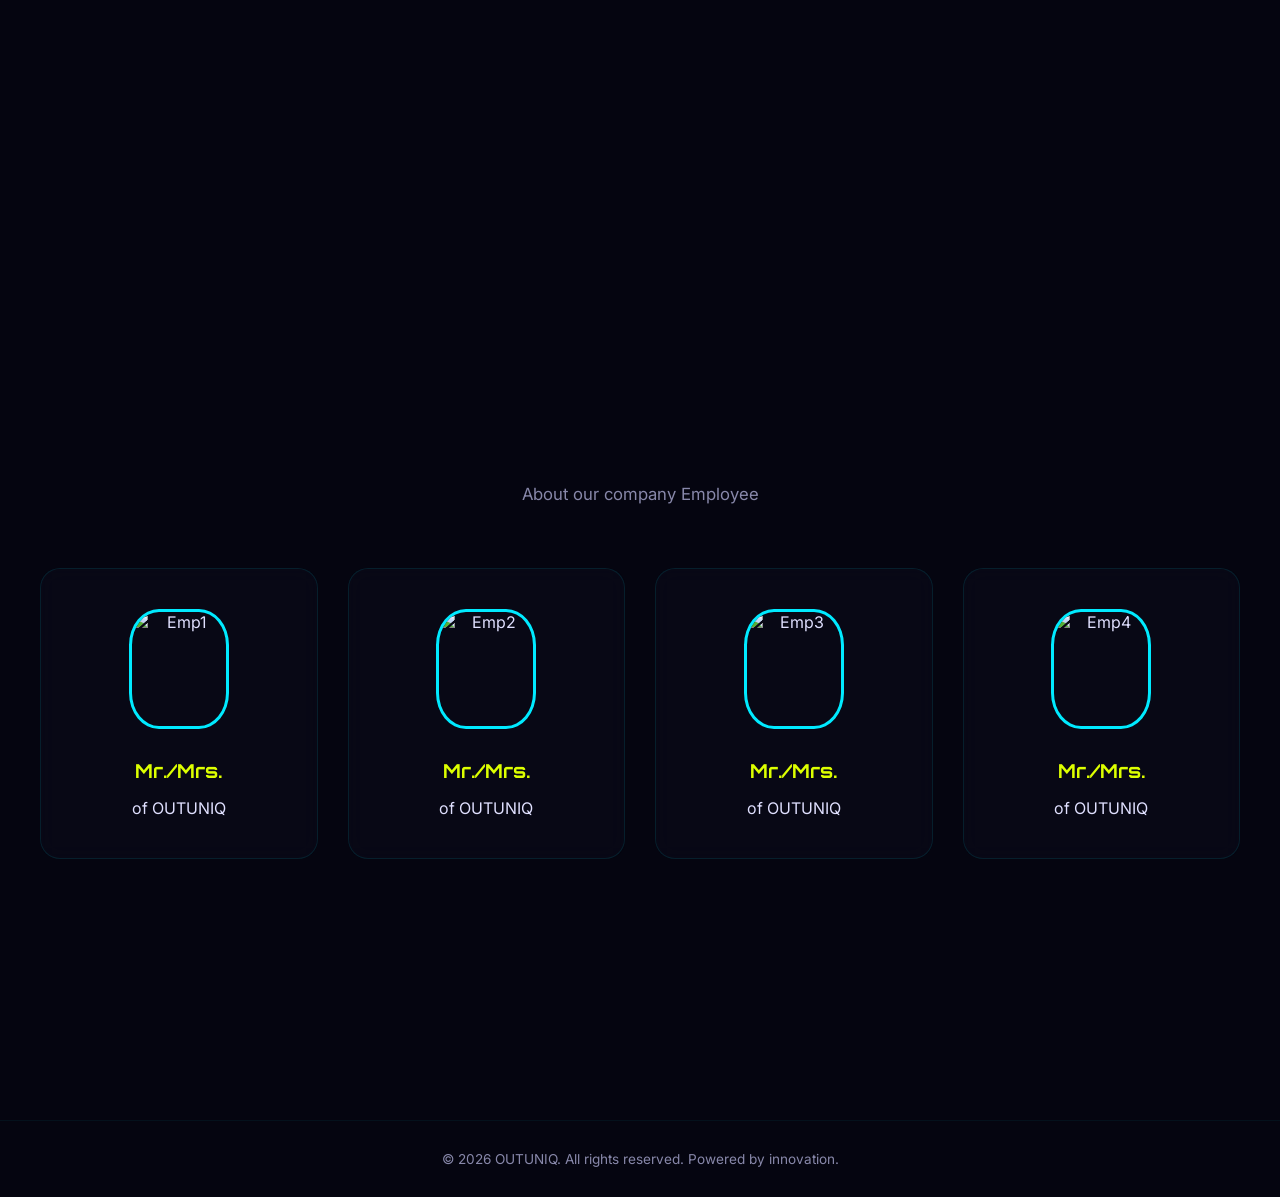
==== commit 7f57dc62: "update" ====
--- a/about.html
+++ b/about.html
@@ -62,13 +62,13 @@
             <div class="about-card">
                 <img src="Assets/Dilip.jpg" alt="Project Manager" class="employee-photo">
                 <h3 style="color: rgb(221, 255, 0);">Mr. E Dilipsakthi MCA., </h3>
-                <p>Project Manager of OUTUNIQ</p>
+                <p> EO of OUTUNIQ</p>
             </div>
 
             <div class="about-card">
-                <img src="Assets/Ranjith.jpg" class="employee-photo">
-                <h3 style="color: rgb(221, 255, 0);">Mr. E Ranjith Ragavan MCA.,</h3>
-                <p> EO & C++ Developer of OUTUNIQ</p>
+                <img src="Assets/Dharani.png" class="employee-photo">
+                <h3 style="color: rgb(221, 255, 0);">Mrs. R Dharani MCA.,</h3>
+                <p> Project Manager of OUTUNIQ</p>
             </div>
 
             <div class="about-card">
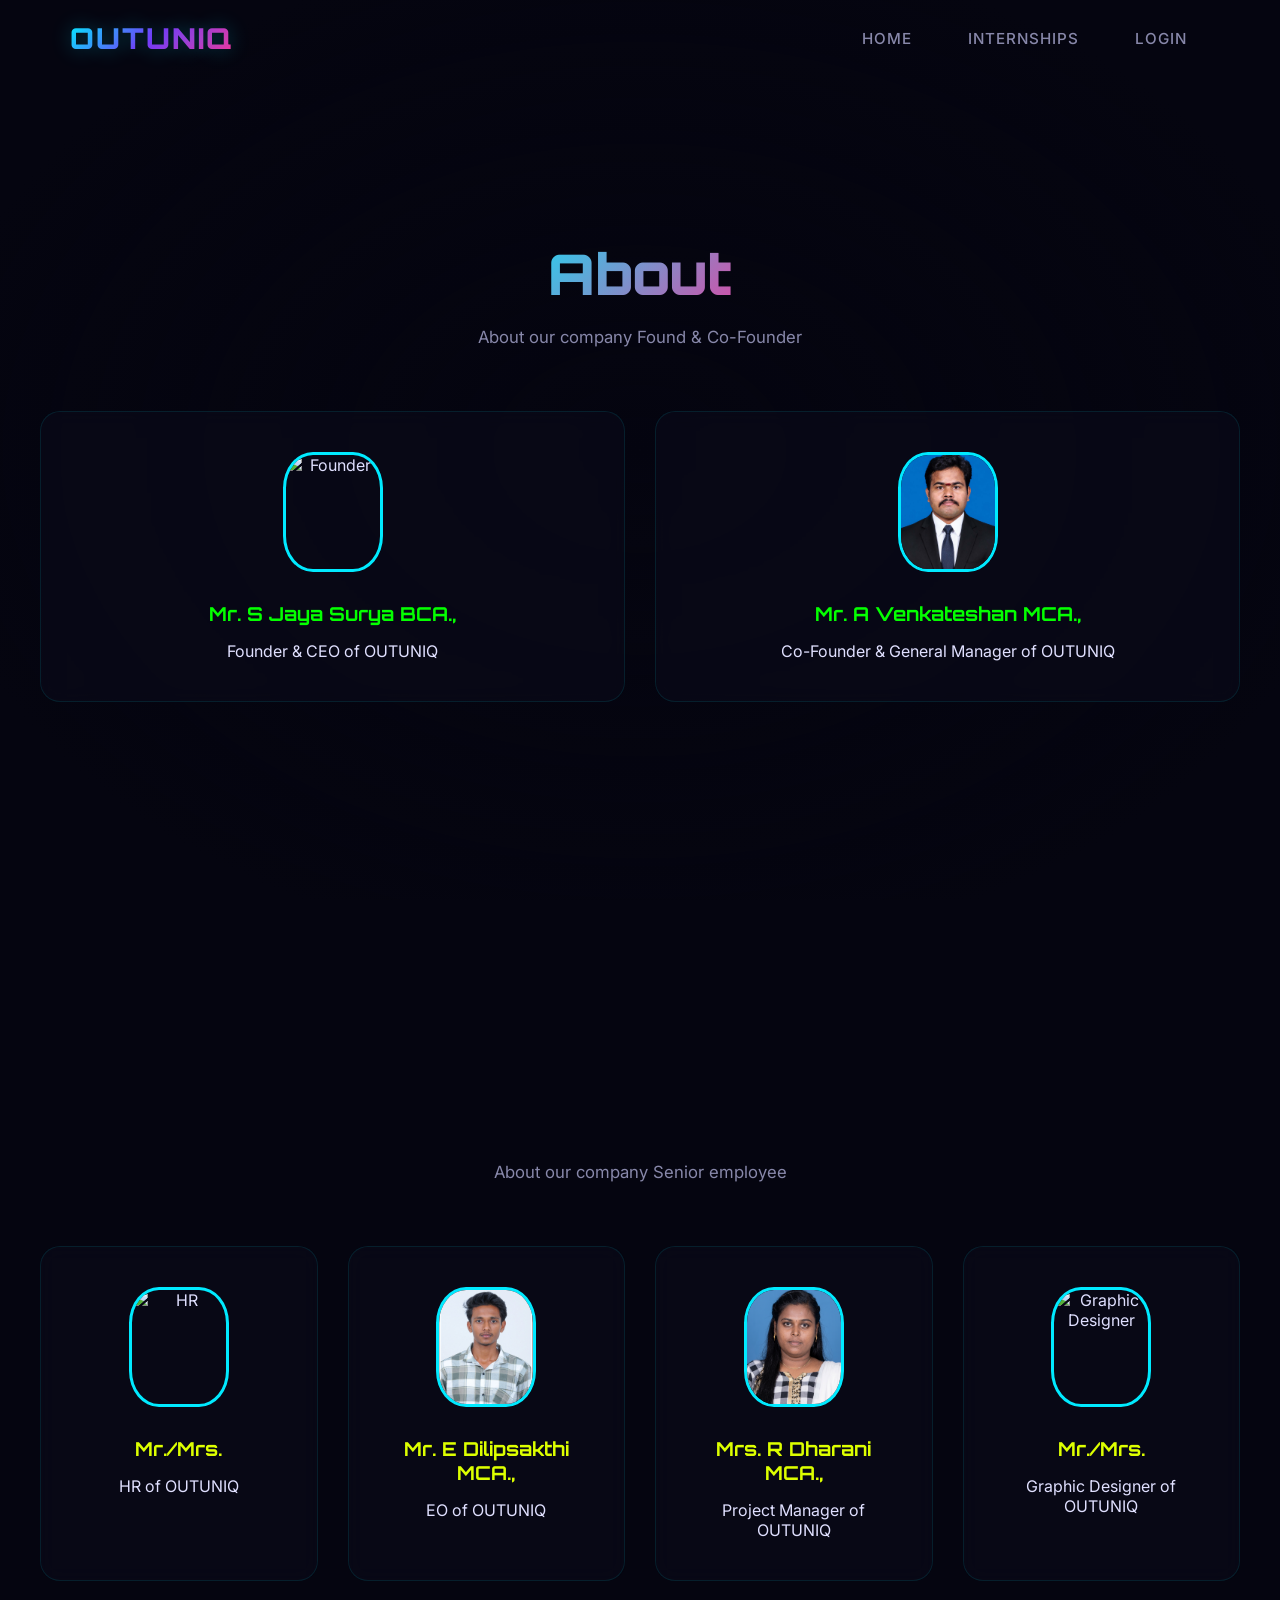
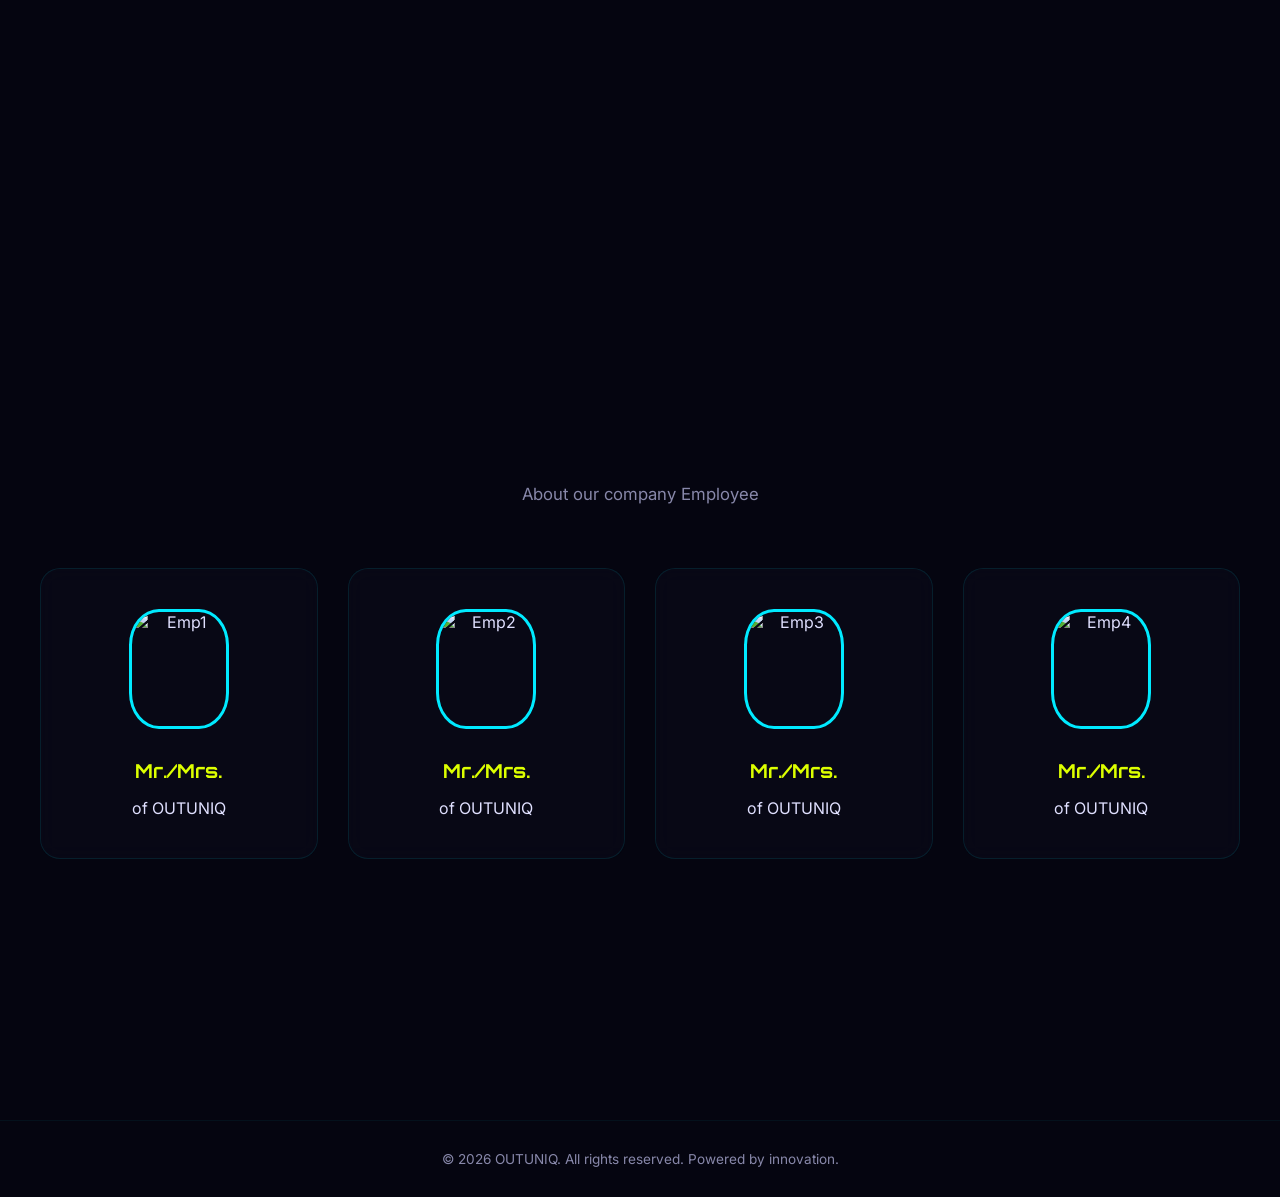
==== commit b5d4fd0e: "update" ====
--- a/about.html
+++ b/about.html
@@ -39,7 +39,7 @@
 
             <div class="about-card">
                 <img src="Assets/venkat.jpg" class="employee-photo">
-                <h3 style="color: rgb(4, 255, 0);">Mr. A Venkateshan MCA., MCom.,</h3>
+                <h3 style="color: rgb(4, 255, 0);">Mr. A Venkateshan MCA.,</h3>
                 <p>Co-Founder & General Manager of OUTUNIQ</p>
             </div>
 
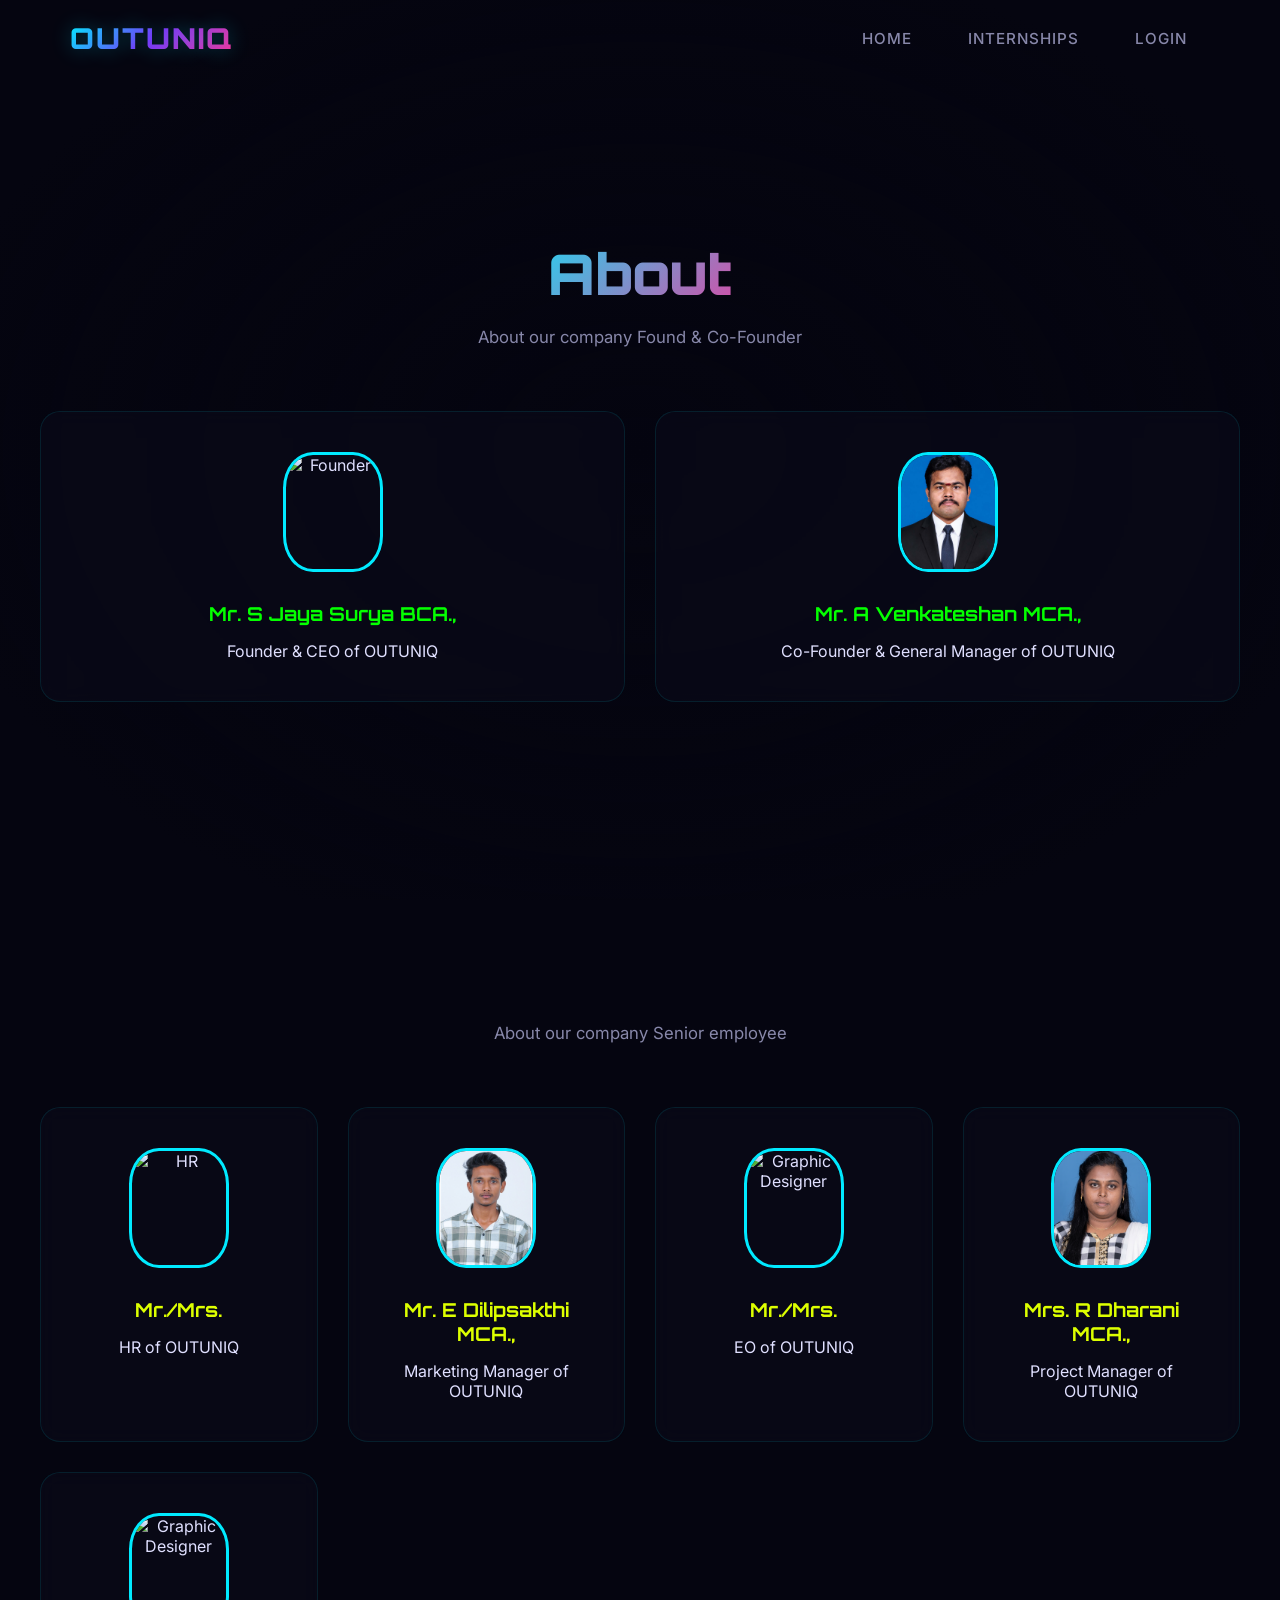
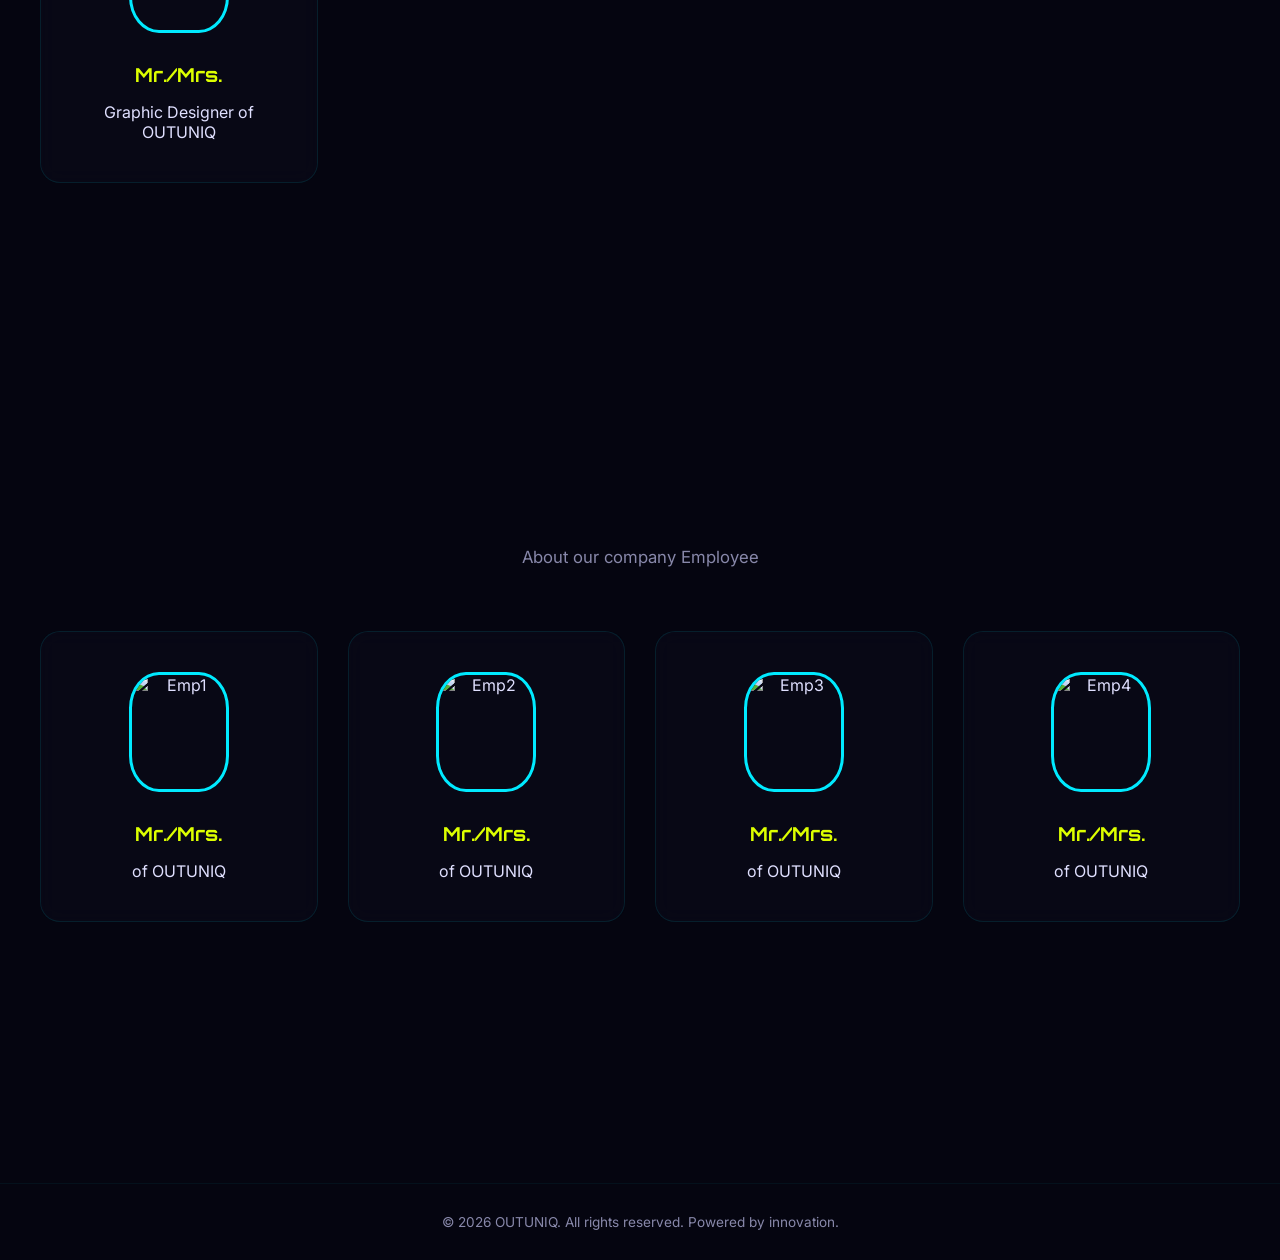
==== commit 267053aa: "update" ====
--- a/about.html
+++ b/about.html
@@ -62,7 +62,14 @@
             <div class="about-card">
                 <img src="Assets/Dilip.jpg" alt="Project Manager" class="employee-photo">
                 <h3 style="color: rgb(221, 255, 0);">Mr. E Dilipsakthi MCA., </h3>
-                <p> EO of OUTUNIQ</p>
+                <p> Marketing Manager of OUTUNIQ</p>
+            </div>
+
+            
+            <div class="about-card">
+                <img src="Assets/" alt="Graphic Designer" class="employee-photo">
+                <h3 style="color: rgb(221, 255, 0);">Mr./Mrs. </h3>
+                <p>EO of OUTUNIQ</p>
             </div>
 
             <div class="about-card">
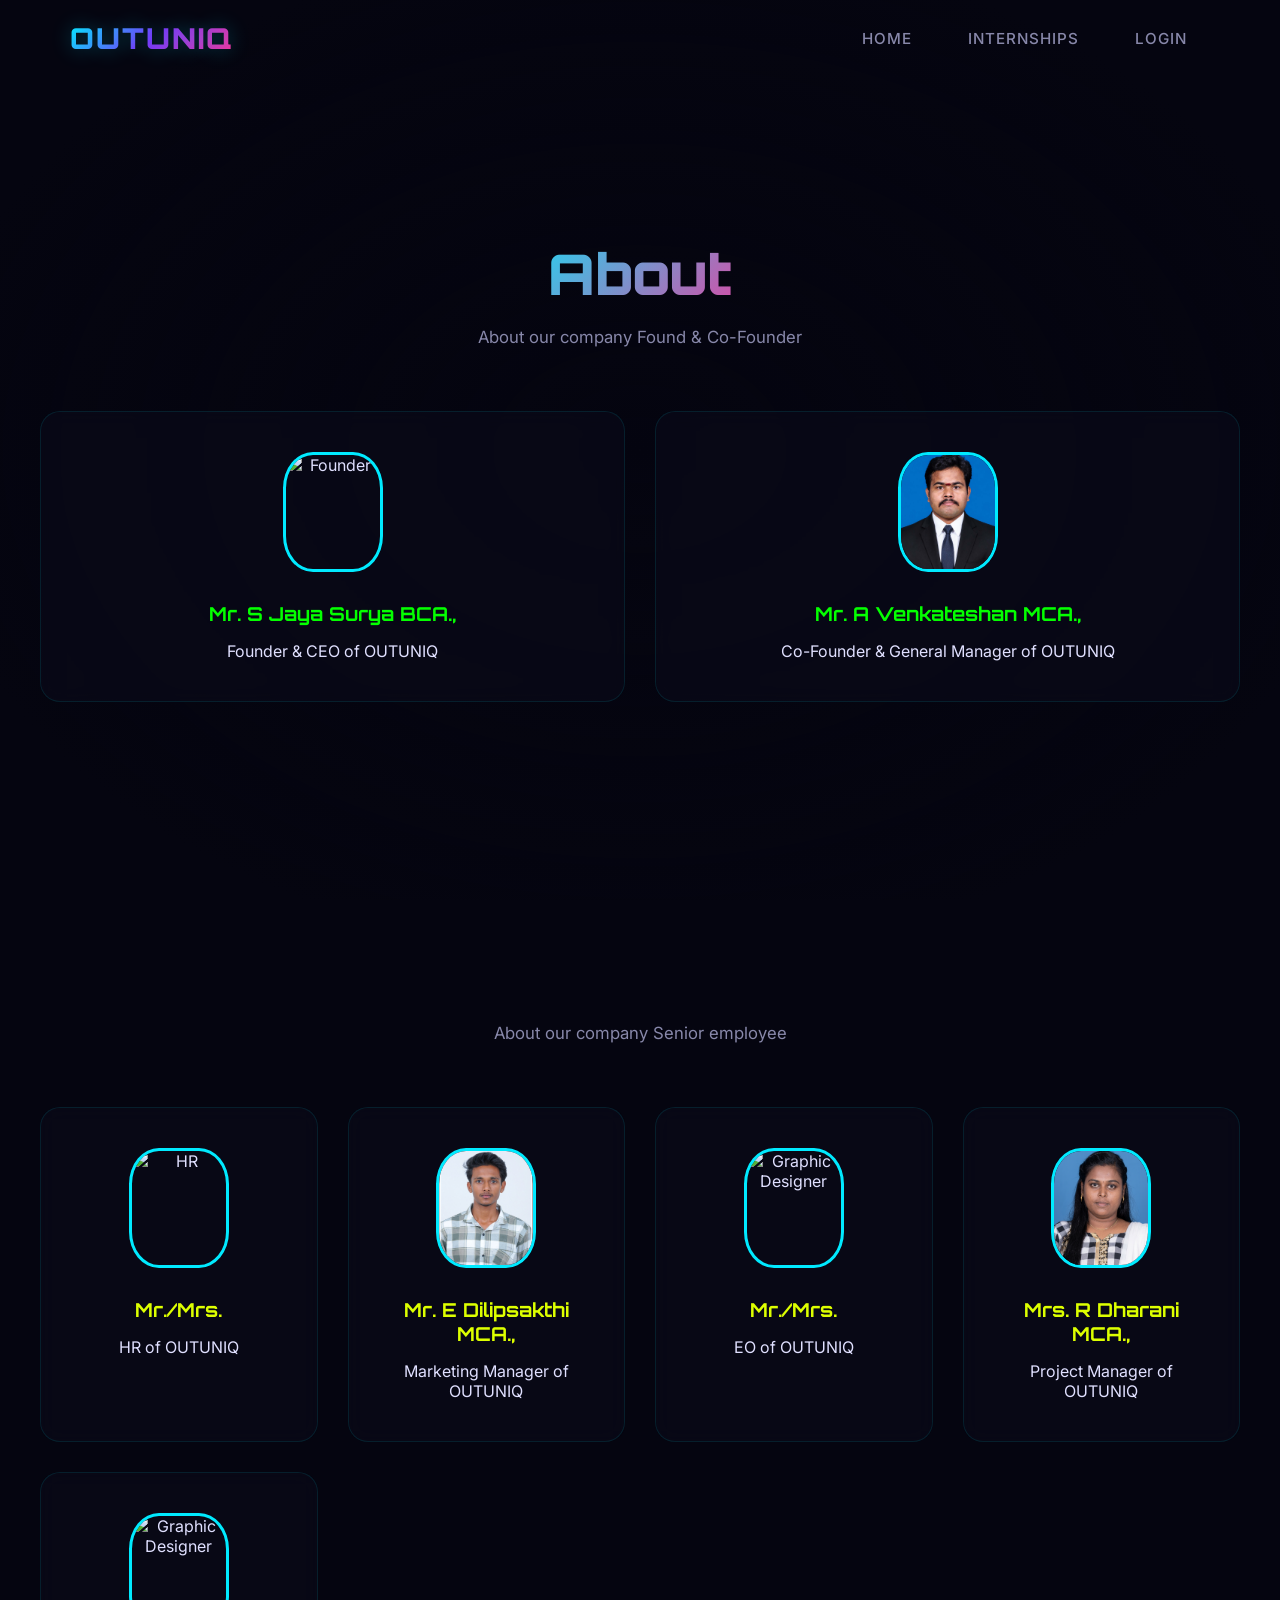
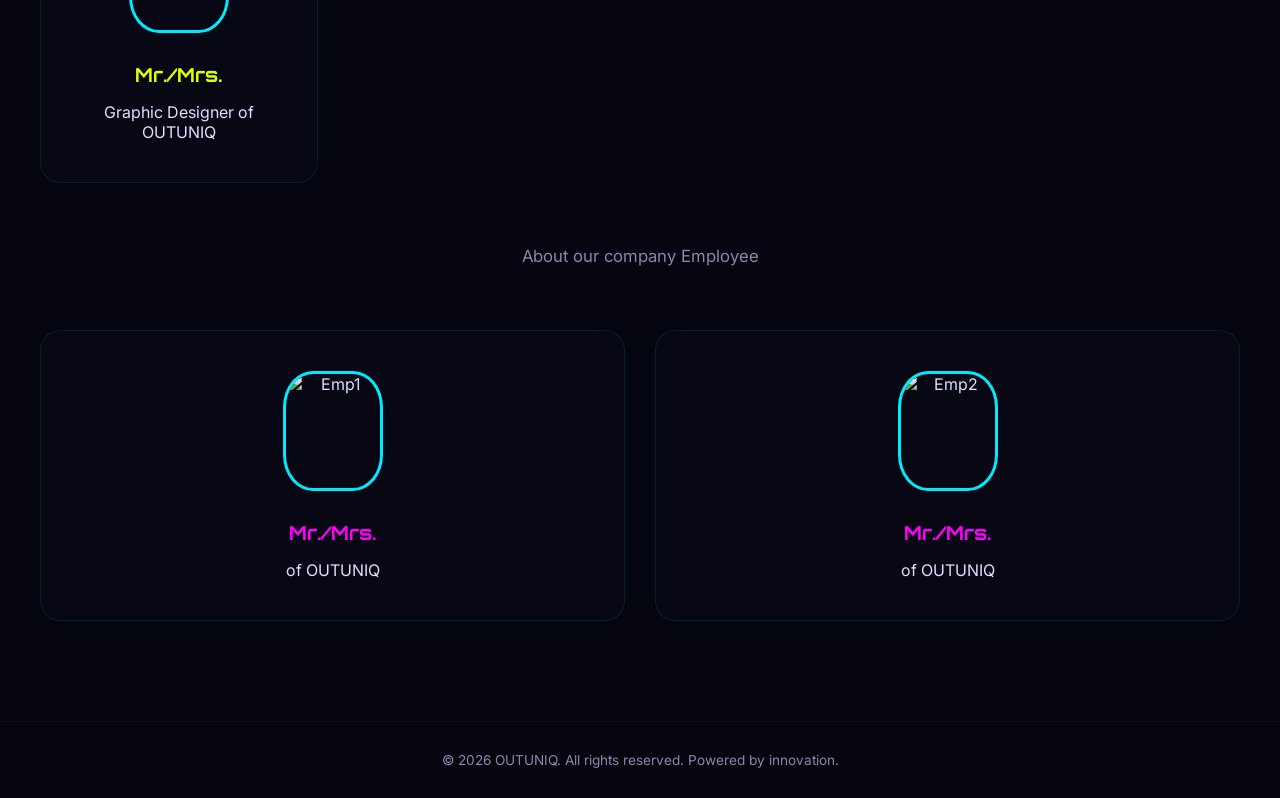
==== commit 29ea1a16: "update" ====
--- a/about.html
+++ b/about.html
@@ -65,7 +65,6 @@
                 <p> Marketing Manager of OUTUNIQ</p>
             </div>
 
-            
             <div class="about-card">
                 <img src="Assets/" alt="Graphic Designer" class="employee-photo">
                 <h3 style="color: rgb(221, 255, 0);">Mr./Mrs. </h3>
@@ -85,40 +84,24 @@
             </div>
 
         </div>
-    </section>
-
-
-    <section class="internships-section" id="internships">
+        <br> <br> <br>
         <div class="section-header">
             <p class="section-subtitle">About our company Employee</p>
         </div>
 
         <div class="internships-grid">
 
-           <div class="about-card">
+            <div class="about-card">
                 <img src="Assets/" alt="Emp1" class="employee-photo">
-                <h3 style="color: rgb(221, 255, 0);">Mr./Mrs. </h3>
+                <h3 style="color: rgb(255, 0, 255);">Mr./Mrs. </h3>
                 <p> of OUTUNIQ</p>
             </div>
 
             <div class="about-card">
                 <img src="Assets/" alt="Emp2" class="employee-photo">
-                <h3 style="color: rgb(221, 255, 0);">Mr./Mrs. </h3>
+                <h3 style="color: rgb(255, 0, 255);">Mr./Mrs. </h3>
                 <p> of OUTUNIQ</p>
             </div>
-
-            <div class="about-card">
-                <img src="Assets/" alt="Emp3" class="employee-photo">
-                <h3 style="color: rgb(221, 255, 0);">Mr./Mrs. </h3>
-                <p> of OUTUNIQ</p>
-            </div>
-
-            <div class="about-card">
-                <img src="Assets/" alt="Emp4" class="employee-photo">
-                <h3 style="color: rgb(221, 255, 0);">Mr./Mrs. </h3>
-                <p> of OUTUNIQ</p>
-            </div>
-
         </div>
     </section>
 
